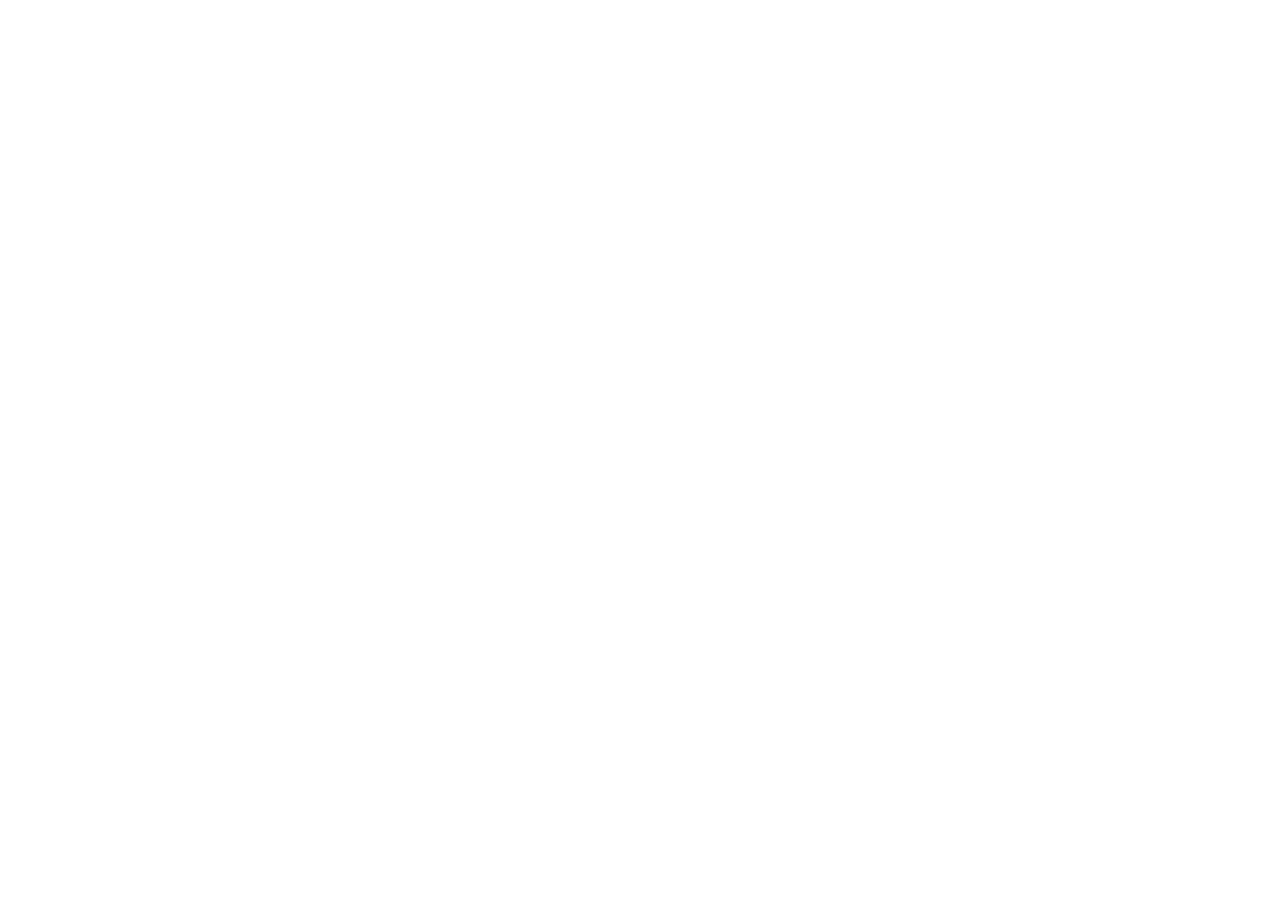
==== index.html @ f755fa2f "change" ====
<!DOCTYPE html>
<html lang="en">
<head>
    <meta charset="UTF-8">
    <meta http-equiv="X-UA-Compatible" content="IE=edge">
    <meta name="viewport" content="width=device-width, initial-scale=1.0">
    <title>Document</title>
</head>
<body>
    
</body>
</html>
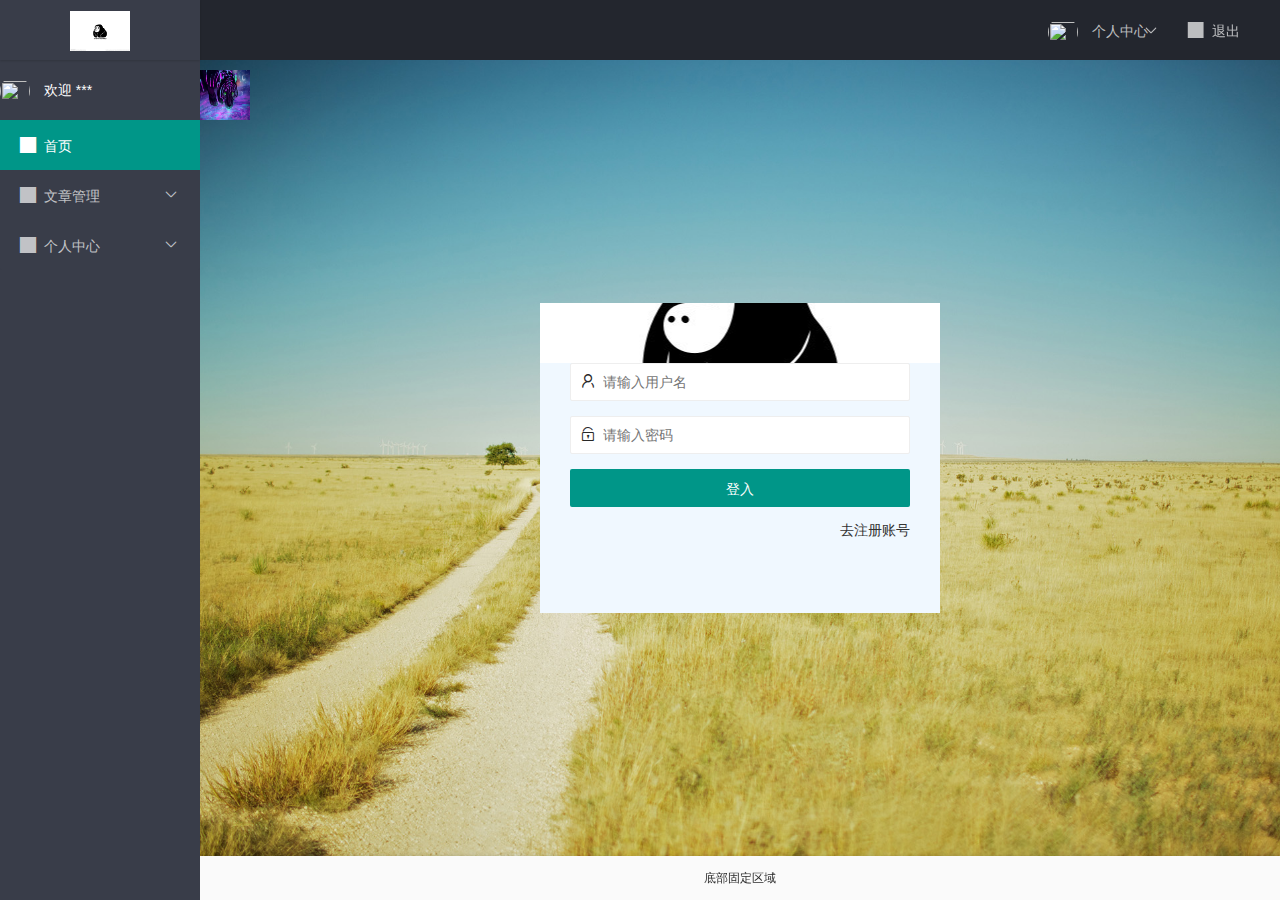
==== commit d7826146: "台式提交" ====
--- a/index.html
+++ b/index.html
@@ -5,8 +5,92 @@
     <meta http-equiv="X-UA-Compatible" content="IE=edge">
     <meta name="viewport" content="width=device-width, initial-scale=1.0">
     <title>Document</title>
+    <!-- 导入样式 -->
+    <link rel="stylesheet" href="/assets/lib/layui/layui/css/layui.css">
+    <link rel="stylesheet" href="/assets/css/index.css">
+    <link rel="stylesheet" href="/assets/fonts/iconfont.css">
 </head>
 <body>
+<div class="layui-layout layui-layout-admin">
+  <div class="layui-header">
+    <div class="layui-logo layui-hide-xs layui-bg-black">
+        <img class="photosize" src="/assets/images/3347542_152341461000_2.jpg" alt="">
+    </div>
+    <!-- 头部区域（可配合layui 已有的水平导航） -->
+    <ul class="layui-nav layui-layout-left">
+      <!-- 移动端显示 -->
+      <li class="layui-nav-item layui-show-xs-inline-block layui-hide-sm" lay-header-event="menuLeft">
+        <i class="layui-icon layui-icon-spread-left"></i>
+      </li>
+      <li class="layui-nav-item">
+        <dl class="layui-nav-child">
+          <dd><a href="">menu 11</a></dd>
+          <dd><a href="">menu 22</a></dd>
+          <dd><a href="">menu 33</a></dd>
+        </dl>
+      </li>
+    </ul>
+    <ul class="layui-nav layui-layout-right">
+      <li class="layui-nav-item layui-hide layui-show-md-inline-block">
+        <a href="javascript:;" class="userinfo">
+          <img src="//tva1.sinaimg.cn/crop.0.0.118.118.180/5db11ff4gw1e77d3nqrv8j203b03cweg.jpg" class="layui-nav-img">
+          个人中心
+        </a>
+        <dl class="layui-nav-child">
+          <dd><a href="">基本资料</a></dd>
+          <dd><a href="">更换头像</a></dd>
+          <dd><a href="">重置密码</a></dd>
+        </dl>
+      </li>
+      <li class="layui-nav-item">
+        <a href="javascript:;"><span class="iconfont icon-xinchebaojia"></span>退出</a>
+      </li>
+    </ul>
+  </div>
+  
+  <div class="layui-side layui-bg-black">
+    <div class="layui-side-scroll">
+      <div  class="userinfo">
+        <img src="//tva1.sinaimg.cn/crop.0.0.118.118.180/5db11ff4gw1e77d3nqrv8j203b03cweg.jpg" class="layui-nav-img">
+        <span id="welecome">欢迎 ***</span>
+      </div>
+        <!-- 左侧导航区域（可配合layui已有的垂直导航） -->
+      
+      <ul class="layui-nav layui-nav-tree" lay-filter="test" lay-shrink="all">
+        <li class="layui-nav-item layui-this"><a href="/login.html" target="fm"><span class="iconfont icon-xinchebaojia"></span>首页</a></li>
+        <li class="layui-nav-item ">
+          <a class="" href="javascript:;"><span class="iconfont icon-xinchebaojia"></span>文章管理</a>
+          <dl class="layui-nav-child">
+            <dd><a href="javascript:;"><i class="layui-icon layui-icon-app"></i> 文章类别</a></dd>
+            <dd><a href="javascript:;"><i class="layui-icon layui-icon-app"></i>文章列表</a></dd>
+            <dd><a href="javascript:;"><i class="layui-icon layui-icon-app"></i>发表文章</a></dd>
+          </dl>
+        </li>
+        <li class="layui-nav-item">
+          <a href="javascript:;"><span class="iconfont icon-xinchebaojia"></span>个人中心</a>
+          <dl class="layui-nav-child">
+            <dd><a href="javascript:;"><i class="layui-icon layui-icon-app"></i>基本资料</a></dd>
+            <dd><a href="javascript:;"><i class="layui-icon layui-icon-app"></i>更换头像</a></dd>
+            <dd><a href="javascript:;"><i class="layui-icon layui-icon-app"></i>更改密码</a></dd>
+          </dl>
+        </li>
+      </ul>
+    </div>
+  </div>
+  
+  <div class="layui-body">
+    <!-- 内容主体区域 -->
+    <iframe name= "fm" src="/login.html" frameborder="0"></iframe>
+  </div>
+  
+  <div class="layui-footer">
+    <!-- 底部固定区域 -->
+    底部固定区域
+  </div>
+</div>
+
+<!-- 导入layui  -->
+<script src="/assets/lib/layui/layui/layui.js"></script>
+</body>
     
-</body>
 </html>--- a/assets/lib/layui/layui/css/layui.css
+++ b/assets/lib/layui/layui/css/layui.css
@@ -0,0 +1 @@
+.layui-inline,img{display:inline-block;vertical-align:middle}h1,h2,h3,h4,h5,h6{font-weight:400}a,body{color:#333}.layui-edge,.layui-header,.layui-inline,.layui-main{position:relative}.layui-edge,hr{height:0;overflow:hidden}.layui-layout-body,.layui-side,.layui-side-scroll{overflow-x:hidden}.layui-edge,.layui-elip,hr{overflow:hidden}.layui-btn,.layui-edge,.layui-inline,img{vertical-align:middle}.layui-btn,.layui-disabled,.layui-icon,.layui-unselect{-moz-user-select:none;-webkit-user-select:none;-ms-user-select:none}blockquote,body,button,dd,div,dl,dt,form,h1,h2,h3,h4,h5,h6,input,li,ol,p,pre,td,textarea,th,ul{margin:0;padding:0;-webkit-tap-highlight-color:rgba(0,0,0,0)}a:active,a:hover{outline:0}img{border:none}li{list-style:none}table{border-collapse:collapse;border-spacing:0}h4,h5,h6{font-size:100%}button,input,optgroup,option,select,textarea{font-family:inherit;font-size:inherit;font-style:inherit;font-weight:inherit;outline:0}pre{white-space:pre-wrap;white-space:-moz-pre-wrap;white-space:-pre-wrap;white-space:-o-pre-wrap;word-wrap:break-word}body{line-height:1.6;color:rgba(0,0,0,.85);font:14px Helvetica Neue,Helvetica,PingFang SC,Tahoma,Arial,sans-serif}hr{line-height:0;margin:10px 0;padding:0;border:none!important;border-bottom:1px solid #eee!important;clear:both;background:0 0}a{text-decoration:none}a:hover{color:#777}a cite{font-style:normal;*cursor:pointer}.layui-border-box,.layui-border-box *{box-sizing:border-box}.layui-box,.layui-box *{box-sizing:content-box}.layui-clear{clear:both;*zoom:1}.layui-clear:after{content:'\20';clear:both;*zoom:1;display:block;height:0}.layui-inline{*display:inline;*zoom:1}.layui-btn,.layui-btn-group,.layui-edge{display:inline-block}.layui-edge{width:0;border-width:6px;border-style:dashed;border-color:transparent}.layui-edge-top{top:-4px;border-bottom-color:#999;border-bottom-style:solid}.layui-edge-right{border-left-color:#999;border-left-style:solid}.layui-edge-bottom{top:2px;border-top-color:#999;border-top-style:solid}.layui-edge-left{border-right-color:#999;border-right-style:solid}.layui-elip{text-overflow:ellipsis;white-space:nowrap}.layui-disabled,.layui-disabled:hover{color:#d2d2d2!important;cursor:not-allowed!important}.layui-circle{border-radius:100%}.layui-show{display:block!important}.layui-hide{display:none!important}.layui-show-v{visibility:visible!important}.layui-hide-v{visibility:hidden!important}@font-face{font-family:layui-icon;src:url(../font/iconfont.eot?v=256);src:url(../font/iconfont.eot?v=256#iefix) format('embedded-opentype'),url(../font/iconfont.woff2?v=256) format('woff2'),url(../font/iconfont.woff?v=256) format('woff'),url(../font/iconfont.ttf?v=256) format('truetype'),url(../font/iconfont.svg?v=256#layui-icon) format('svg')}.layui-icon{font-family:layui-icon!important;font-size:16px;font-style:normal;-webkit-font-smoothing:antialiased;-moz-osx-font-smoothing:grayscale}.layui-icon-reply-fill:before{content:"\e611"}.layui-icon-set-fill:before{content:"\e614"}.layui-icon-menu-fill:before{content:"\e60f"}.layui-icon-search:before{content:"\e615"}.layui-icon-share:before{content:"\e641"}.layui-icon-set-sm:before{content:"\e620"}.layui-icon-engine:before{content:"\e628"}.layui-icon-close:before{content:"\1006"}.layui-icon-close-fill:before{content:"\1007"}.layui-icon-chart-screen:before{content:"\e629"}.layui-icon-star:before{content:"\e600"}.layui-icon-circle-dot:before{content:"\e617"}.layui-icon-chat:before{content:"\e606"}.layui-icon-release:before{content:"\e609"}.layui-icon-list:before{content:"\e60a"}.layui-icon-chart:before{content:"\e62c"}.layui-icon-ok-circle:before{content:"\1005"}.layui-icon-layim-theme:before{content:"\e61b"}.layui-icon-table:before{content:"\e62d"}.layui-icon-right:before{content:"\e602"}.layui-icon-left:before{content:"\e603"}.layui-icon-cart-simple:before{content:"\e698"}.layui-icon-face-cry:before{content:"\e69c"}.layui-icon-face-smile:before{content:"\e6af"}.layui-icon-survey:before{content:"\e6b2"}.layui-icon-tree:before{content:"\e62e"}.layui-icon-ie:before{content:"\e7bb"}.layui-icon-upload-circle:before{content:"\e62f"}.layui-icon-add-circle:before{content:"\e61f"}.layui-icon-download-circle:before{content:"\e601"}.layui-icon-templeate-1:before{content:"\e630"}.layui-icon-util:before{content:"\e631"}.layui-icon-face-surprised:before{content:"\e664"}.layui-icon-edit:before{content:"\e642"}.layui-icon-speaker:before{content:"\e645"}.layui-icon-down:before{content:"\e61a"}.layui-icon-file:before{content:"\e621"}.layui-icon-layouts:before{content:"\e632"}.layui-icon-rate-half:before{content:"\e6c9"}.layui-icon-add-circle-fine:before{content:"\e608"}.layui-icon-prev-circle:before{content:"\e633"}.layui-icon-read:before{content:"\e705"}.layui-icon-404:before{content:"\e61c"}.layui-icon-carousel:before{content:"\e634"}.layui-icon-help:before{content:"\e607"}.layui-icon-code-circle:before{content:"\e635"}.layui-icon-windows:before{content:"\e67f"}.layui-icon-water:before{content:"\e636"}.layui-icon-username:before{content:"\e66f"}.layui-icon-find-fill:before{content:"\e670"}.layui-icon-about:before{content:"\e60b"}.layui-icon-location:before{content:"\e715"}.layui-icon-up:before{content:"\e619"}.layui-icon-pause:before{content:"\e651"}.layui-icon-date:before{content:"\e637"}.layui-icon-layim-uploadfile:before{content:"\e61d"}.layui-icon-delete:before{content:"\e640"}.layui-icon-play:before{content:"\e652"}.layui-icon-top:before{content:"\e604"}.layui-icon-firefox:before{content:"\e686"}.layui-icon-friends:before{content:"\e612"}.layui-icon-refresh-3:before{content:"\e9aa"}.layui-icon-ok:before{content:"\e605"}.layui-icon-layer:before{content:"\e638"}.layui-icon-face-smile-fine:before{content:"\e60c"}.layui-icon-dollar:before{content:"\e659"}.layui-icon-group:before{content:"\e613"}.layui-icon-layim-download:before{content:"\e61e"}.layui-icon-picture-fine:before{content:"\e60d"}.layui-icon-link:before{content:"\e64c"}.layui-icon-diamond:before{content:"\e735"}.layui-icon-log:before{content:"\e60e"}.layui-icon-key:before{content:"\e683"}.layui-icon-rate-solid:before{content:"\e67a"}.layui-icon-fonts-del:before{content:"\e64f"}.layui-icon-unlink:before{content:"\e64d"}.layui-icon-fonts-clear:before{content:"\e639"}.layui-icon-triangle-r:before{content:"\e623"}.layui-icon-circle:before{content:"\e63f"}.layui-icon-radio:before{content:"\e643"}.layui-icon-align-center:before{content:"\e647"}.layui-icon-align-right:before{content:"\e648"}.layui-icon-align-left:before{content:"\e649"}.layui-icon-loading-1:before{content:"\e63e"}.layui-icon-return:before{content:"\e65c"}.layui-icon-fonts-strong:before{content:"\e62b"}.layui-icon-upload:before{content:"\e67c"}.layui-icon-dialogue:before{content:"\e63a"}.layui-icon-video:before{content:"\e6ed"}.layui-icon-headset:before{content:"\e6fc"}.layui-icon-cellphone-fine:before{content:"\e63b"}.layui-icon-add-1:before{content:"\e654"}.layui-icon-face-smile-b:before{content:"\e650"}.layui-icon-fonts-html:before{content:"\e64b"}.layui-icon-screen-full:before{content:"\e622"}.layui-icon-form:before{content:"\e63c"}.layui-icon-cart:before{content:"\e657"}.layui-icon-camera-fill:before{content:"\e65d"}.layui-icon-tabs:before{content:"\e62a"}.layui-icon-heart-fill:before{content:"\e68f"}.layui-icon-fonts-code:before{content:"\e64e"}.layui-icon-ios:before{content:"\e680"}.layui-icon-at:before{content:"\e687"}.layui-icon-fire:before{content:"\e756"}.layui-icon-set:before{content:"\e716"}.layui-icon-fonts-u:before{content:"\e646"}.layui-icon-triangle-d:before{content:"\e625"}.layui-icon-tips:before{content:"\e702"}.layui-icon-picture:before{content:"\e64a"}.layui-icon-more-vertical:before{content:"\e671"}.layui-icon-bluetooth:before{content:"\e689"}.layui-icon-flag:before{content:"\e66c"}.layui-icon-loading:before{content:"\e63d"}.layui-icon-fonts-i:before{content:"\e644"}.layui-icon-refresh-1:before{content:"\e666"}.layui-icon-rmb:before{content:"\e65e"}.layui-icon-addition:before{content:"\e624"}.layui-icon-home:before{content:"\e68e"}.layui-icon-time:before{content:"\e68d"}.layui-icon-user:before{content:"\e770"}.layui-icon-notice:before{content:"\e667"}.layui-icon-chrome:before{content:"\e68a"}.layui-icon-edge:before{content:"\e68b"}.layui-icon-login-weibo:before{content:"\e675"}.layui-icon-voice:before{content:"\e688"}.layui-icon-upload-drag:before{content:"\e681"}.layui-icon-login-qq:before{content:"\e676"}.layui-icon-snowflake:before{content:"\e6b1"}.layui-icon-heart:before{content:"\e68c"}.layui-icon-logout:before{content:"\e682"}.layui-icon-file-b:before{content:"\e655"}.layui-icon-template:before{content:"\e663"}.layui-icon-transfer:before{content:"\e691"}.layui-icon-auz:before{content:"\e672"}.layui-icon-console:before{content:"\e665"}.layui-icon-app:before{content:"\e653"}.layui-icon-prev:before{content:"\e65a"}.layui-icon-website:before{content:"\e7ae"}.layui-icon-next:before{content:"\e65b"}.layui-icon-component:before{content:"\e857"}.layui-icon-android:before{content:"\e684"}.layui-icon-more:before{content:"\e65f"}.layui-icon-login-wechat:before{content:"\e677"}.layui-icon-shrink-right:before{content:"\e668"}.layui-icon-spread-left:before{content:"\e66b"}.layui-icon-camera:before{content:"\e660"}.layui-icon-note:before{content:"\e66e"}.layui-icon-refresh:before{content:"\e669"}.layui-icon-female:before{content:"\e661"}.layui-icon-male:before{content:"\e662"}.layui-icon-screen-restore:before{content:"\e758"}.layui-icon-password:before{content:"\e673"}.layui-icon-senior:before{content:"\e674"}.layui-icon-theme:before{content:"\e66a"}.layui-icon-tread:before{content:"\e6c5"}.layui-icon-praise:before{content:"\e6c6"}.layui-icon-star-fill:before{content:"\e658"}.layui-icon-rate:before{content:"\e67b"}.layui-icon-template-1:before{content:"\e656"}.layui-icon-vercode:before{content:"\e679"}.layui-icon-service:before{content:"\e626"}.layui-icon-cellphone:before{content:"\e678"}.layui-icon-print:before{content:"\e66d"}.layui-icon-cols:before{content:"\e610"}.layui-icon-wifi:before{content:"\e7e0"}.layui-icon-export:before{content:"\e67d"}.layui-icon-rss:before{content:"\e808"}.layui-icon-slider:before{content:"\e714"}.layui-icon-email:before{content:"\e618"}.layui-icon-subtraction:before{content:"\e67e"}.layui-icon-mike:before{content:"\e6dc"}.layui-icon-light:before{content:"\e748"}.layui-icon-gift:before{content:"\e627"}.layui-icon-mute:before{content:"\e685"}.layui-icon-reduce-circle:before{content:"\e616"}.layui-icon-music:before{content:"\e690"}.layui-main{width:1140px;margin:0 auto}.layui-header{z-index:1000;height:60px}.layui-header a:hover{transition:all .5s;-webkit-transition:all .5s}.layui-side{position:fixed;left:0;top:0;bottom:0;z-index:999;width:200px}.layui-side-scroll{position:relative;width:220px;height:100%}.layui-body{position:relative;left:200px;right:0;top:0;bottom:0;z-index:900;width:auto;box-sizing:border-box}.layui-layout-admin .layui-header{position:fixed;top:0;left:0;right:0;background-color:#23262E}.layui-layout-admin .layui-side{top:60px;width:200px;overflow-x:hidden}.layui-layout-admin .layui-body{position:absolute;top:60px;padding-bottom:44px}.layui-layout-admin .layui-main{width:auto;margin:0 15px}.layui-layout-admin .layui-footer{position:fixed;left:200px;right:0;bottom:0;z-index:990;height:44px;line-height:44px;padding:0 15px;box-shadow:-1px 0 4px rgb(0 0 0 / 12%);background-color:#FAFAFA}.layui-layout-admin .layui-logo{position:absolute;left:0;top:0;width:200px;height:100%;line-height:60px;text-align:center;color:#009688;font-size:16px;box-shadow:0 1px 2px 0 rgb(0 0 0 / 15%)}.layui-layout-admin .layui-header .layui-nav{background:0 0}.layui-layout-left{position:absolute!important;left:200px;top:0}.layui-layout-right{position:absolute!important;right:0;top:0}.layui-container{position:relative;margin:0 auto;padding:0 15px;box-sizing:border-box}.layui-fluid{position:relative;margin:0 auto;padding:0 15px}.layui-row:after,.layui-row:before{content:"";display:block;clear:both}.layui-col-lg1,.layui-col-lg10,.layui-col-lg11,.layui-col-lg12,.layui-col-lg2,.layui-col-lg3,.layui-col-lg4,.layui-col-lg5,.layui-col-lg6,.layui-col-lg7,.layui-col-lg8,.layui-col-lg9,.layui-col-md1,.layui-col-md10,.layui-col-md11,.layui-col-md12,.layui-col-md2,.layui-col-md3,.layui-col-md4,.layui-col-md5,.layui-col-md6,.layui-col-md7,.layui-col-md8,.layui-col-md9,.layui-col-sm1,.layui-col-sm10,.layui-col-sm11,.layui-col-sm12,.layui-col-sm2,.layui-col-sm3,.layui-col-sm4,.layui-col-sm5,.layui-col-sm6,.layui-col-sm7,.layui-col-sm8,.layui-col-sm9,.layui-col-xs1,.layui-col-xs10,.layui-col-xs11,.layui-col-xs12,.layui-col-xs2,.layui-col-xs3,.layui-col-xs4,.layui-col-xs5,.layui-col-xs6,.layui-col-xs7,.layui-col-xs8,.layui-col-xs9{position:relative;display:block;box-sizing:border-box}.layui-col-xs1,.layui-col-xs10,.layui-col-xs11,.layui-col-xs12,.layui-col-xs2,.layui-col-xs3,.layui-col-xs4,.layui-col-xs5,.layui-col-xs6,.layui-col-xs7,.layui-col-xs8,.layui-col-xs9{float:left}.layui-col-xs1{width:8.33333333%}.layui-col-xs2{width:16.66666667%}.layui-col-xs3{width:25%}.layui-col-xs4{width:33.33333333%}.layui-col-xs5{width:41.66666667%}.layui-col-xs6{width:50%}.layui-col-xs7{width:58.33333333%}.layui-col-xs8{width:66.66666667%}.layui-col-xs9{width:75%}.layui-col-xs10{width:83.33333333%}.layui-col-xs11{width:91.66666667%}.layui-col-xs12{width:100%}.layui-col-xs-offset1{margin-left:8.33333333%}.layui-col-xs-offset2{margin-left:16.66666667%}.layui-col-xs-offset3{margin-left:25%}.layui-col-xs-offset4{margin-left:33.33333333%}.layui-col-xs-offset5{margin-left:41.66666667%}.layui-col-xs-offset6{margin-left:50%}.layui-col-xs-offset7{margin-left:58.33333333%}.layui-col-xs-offset8{margin-left:66.66666667%}.layui-col-xs-offset9{margin-left:75%}.layui-col-xs-offset10{margin-left:83.33333333%}.layui-col-xs-offset11{margin-left:91.66666667%}.layui-col-xs-offset12{margin-left:100%}@media screen and (max-width:768px){.layui-hide-xs{display:none!important}.layui-show-xs-block{display:block!important}.layui-show-xs-inline{display:inline!important}.layui-show-xs-inline-block{display:inline-block!important}}@media screen and (min-width:768px){.layui-container{width:750px}.layui-hide-sm{display:none!important}.layui-show-sm-block{display:block!important}.layui-show-sm-inline{display:inline!important}.layui-show-sm-inline-block{display:inline-block!important}.layui-col-sm1,.layui-col-sm10,.layui-col-sm11,.layui-col-sm12,.layui-col-sm2,.layui-col-sm3,.layui-col-sm4,.layui-col-sm5,.layui-col-sm6,.layui-col-sm7,.layui-col-sm8,.layui-col-sm9{float:left}.layui-col-sm1{width:8.33333333%}.layui-col-sm2{width:16.66666667%}.layui-col-sm3{width:25%}.layui-col-sm4{width:33.33333333%}.layui-col-sm5{width:41.66666667%}.layui-col-sm6{width:50%}.layui-col-sm7{width:58.33333333%}.layui-col-sm8{width:66.66666667%}.layui-col-sm9{width:75%}.layui-col-sm10{width:83.33333333%}.layui-col-sm11{width:91.66666667%}.layui-col-sm12{width:100%}.layui-col-sm-offset1{margin-left:8.33333333%}.layui-col-sm-offset2{margin-left:16.66666667%}.layui-col-sm-offset3{margin-left:25%}.layui-col-sm-offset4{margin-left:33.33333333%}.layui-col-sm-offset5{margin-left:41.66666667%}.layui-col-sm-offset6{margin-left:50%}.layui-col-sm-offset7{margin-left:58.33333333%}.layui-col-sm-offset8{margin-left:66.66666667%}.layui-col-sm-offset9{margin-left:75%}.layui-col-sm-offset10{margin-left:83.33333333%}.layui-col-sm-offset11{margin-left:91.66666667%}.layui-col-sm-offset12{margin-left:100%}}@media screen and (min-width:992px){.layui-container{width:970px}.layui-hide-md{display:none!important}.layui-show-md-block{display:block!important}.layui-show-md-inline{display:inline!important}.layui-show-md-inline-block{display:inline-block!important}.layui-col-md1,.layui-col-md10,.layui-col-md11,.layui-col-md12,.layui-col-md2,.layui-col-md3,.layui-col-md4,.layui-col-md5,.layui-col-md6,.layui-col-md7,.layui-col-md8,.layui-col-md9{float:left}.layui-col-md1{width:8.33333333%}.layui-col-md2{width:16.66666667%}.layui-col-md3{width:25%}.layui-col-md4{width:33.33333333%}.layui-col-md5{width:41.66666667%}.layui-col-md6{width:50%}.layui-col-md7{width:58.33333333%}.layui-col-md8{width:66.66666667%}.layui-col-md9{width:75%}.layui-col-md10{width:83.33333333%}.layui-col-md11{width:91.66666667%}.layui-col-md12{width:100%}.layui-col-md-offset1{margin-left:8.33333333%}.layui-col-md-offset2{margin-left:16.66666667%}.layui-col-md-offset3{margin-left:25%}.layui-col-md-offset4{margin-left:33.33333333%}.layui-col-md-offset5{margin-left:41.66666667%}.layui-col-md-offset6{margin-left:50%}.layui-col-md-offset7{margin-left:58.33333333%}.layui-col-md-offset8{margin-left:66.66666667%}.layui-col-md-offset9{margin-left:75%}.layui-col-md-offset10{margin-left:83.33333333%}.layui-col-md-offset11{margin-left:91.66666667%}.layui-col-md-offset12{margin-left:100%}}@media screen and (min-width:1200px){.layui-container{width:1170px}.layui-hide-lg{display:none!important}.layui-show-lg-block{display:block!important}.layui-show-lg-inline{display:inline!important}.layui-show-lg-inline-block{display:inline-block!important}.layui-col-lg1,.layui-col-lg10,.layui-col-lg11,.layui-col-lg12,.layui-col-lg2,.layui-col-lg3,.layui-col-lg4,.layui-col-lg5,.layui-col-lg6,.layui-col-lg7,.layui-col-lg8,.layui-col-lg9{float:left}.layui-col-lg1{width:8.33333333%}.layui-col-lg2{width:16.66666667%}.layui-col-lg3{width:25%}.layui-col-lg4{width:33.33333333%}.layui-col-lg5{width:41.66666667%}.layui-col-lg6{width:50%}.layui-col-lg7{width:58.33333333%}.layui-col-lg8{width:66.66666667%}.layui-col-lg9{width:75%}.layui-col-lg10{width:83.33333333%}.layui-col-lg11{width:91.66666667%}.layui-col-lg12{width:100%}.layui-col-lg-offset1{margin-left:8.33333333%}.layui-col-lg-offset2{margin-left:16.66666667%}.layui-col-lg-offset3{margin-left:25%}.layui-col-lg-offset4{margin-left:33.33333333%}.layui-col-lg-offset5{margin-left:41.66666667%}.layui-col-lg-offset6{margin-left:50%}.layui-col-lg-offset7{margin-left:58.33333333%}.layui-col-lg-offset8{margin-left:66.66666667%}.layui-col-lg-offset9{margin-left:75%}.layui-col-lg-offset10{margin-left:83.33333333%}.layui-col-lg-offset11{margin-left:91.66666667%}.layui-col-lg-offset12{margin-left:100%}}.layui-col-space1{margin:-.5px}.layui-col-space1>*{padding:.5px}.layui-col-space2{margin:-1px}.layui-col-space2>*{padding:1px}.layui-col-space4{margin:-2px}.layui-col-space4>*{padding:2px}.layui-col-space5{margin:-2.5px}.layui-col-space5>*{padding:2.5px}.layui-col-space6{margin:-3px}.layui-col-space6>*{padding:3px}.layui-col-space8{margin:-4px}.layui-col-space8>*{padding:4px}.layui-col-space10{margin:-5px}.layui-col-space10>*{padding:5px}.layui-col-space12{margin:-6px}.layui-col-space12>*{padding:6px}.layui-col-space14{margin:-7px}.layui-col-space14>*{padding:7px}.layui-col-space15{margin:-7.5px}.layui-col-space15>*{padding:7.5px}.layui-col-space16{margin:-8px}.layui-col-space16>*{padding:8px}.layui-col-space18{margin:-9px}.layui-col-space18>*{padding:9px}.layui-col-space20{margin:-10px}.layui-col-space20>*{padding:10px}.layui-col-space22{margin:-11px}.layui-col-space22>*{padding:11px}.layui-col-space24{margin:-12px}.layui-col-space24>*{padding:12px}.layui-col-space25{margin:-12.5px}.layui-col-space25>*{padding:12.5px}.layui-col-space26{margin:-13px}.layui-col-space26>*{padding:13px}.layui-col-space28{margin:-14px}.layui-col-space28>*{padding:14px}.layui-col-space30{margin:-15px}.layui-col-space30>*{padding:15px}.layui-btn,.layui-input,.layui-select,.layui-textarea,.layui-upload-button{outline:0;-webkit-appearance:none;transition:all .3s;-webkit-transition:all .3s;box-sizing:border-box}.layui-elem-quote{margin-bottom:10px;padding:15px;line-height:1.6;border-left:5px solid #5FB878;border-radius:0 2px 2px 0;background-color:#FAFAFA}.layui-quote-nm{border-style:solid;border-width:1px 1px 1px 5px;background:0 0}.layui-elem-field{margin-bottom:10px;padding:0;border-width:1px;border-style:solid}.layui-elem-field legend{margin-left:20px;padding:0 10px;font-size:20px;font-weight:300}.layui-field-title{margin:10px 0 20px;border-width:1px 0 0}.layui-field-box{padding:15px}.layui-field-title .layui-field-box{padding:10px 0}.layui-progress{position:relative;height:6px;border-radius:20px;background-color:#eee}.layui-progress-bar{position:absolute;left:0;top:0;width:0;max-width:100%;height:6px;border-radius:20px;text-align:right;background-color:#5FB878;transition:all .3s;-webkit-transition:all .3s}.layui-progress-big,.layui-progress-big .layui-progress-bar{height:18px;line-height:18px}.layui-progress-text{position:relative;top:-20px;line-height:18px;font-size:12px;color:#666}.layui-progress-big .layui-progress-text{position:static;padding:0 10px;color:#fff}.layui-collapse{border-width:1px;border-style:solid;border-radius:2px}.layui-colla-content,.layui-colla-item{border-top-width:1px;border-top-style:solid}.layui-colla-item:first-child{border-top:none}.layui-colla-title{position:relative;height:42px;line-height:42px;padding:0 15px 0 35px;color:#333;background-color:#FAFAFA;cursor:pointer;font-size:14px;overflow:hidden}.layui-colla-content{display:none;padding:10px 15px;line-height:1.6;color:#666}.layui-colla-icon{position:absolute;left:15px;top:0;font-size:14px}.layui-card-body,.layui-card-header,.layui-form-label,.layui-form-mid,.layui-form-select,.layui-input-block,.layui-input-inline,.layui-panel,.layui-textarea{position:relative}.layui-card{margin-bottom:15px;border-radius:2px;background-color:#fff;box-shadow:0 1px 2px 0 rgba(0,0,0,.05)}.layui-form-select dl,.layui-panel{box-shadow:1px 1px 4px rgb(0 0 0 / 8%)}.layui-card:last-child{margin-bottom:0}.layui-card-header{height:42px;line-height:42px;padding:0 15px;border-bottom:1px solid #f6f6f6;color:#333;border-radius:2px 2px 0 0;font-size:14px}.layui-card-body{padding:10px 15px;line-height:24px}.layui-card-body[pad15]{padding:15px}.layui-card-body[pad20]{padding:20px}.layui-card-body .layui-table{margin:5px 0}.layui-card .layui-tab{margin:0}.layui-panel{border-width:1px;border-style:solid;border-radius:2px;background-color:#fff;color:#666}.layui-bg-black,.layui-bg-blue,.layui-bg-cyan,.layui-bg-green,.layui-bg-orange,.layui-bg-red{color:#fff!important}.layui-panel-window{position:relative;padding:15px;border-radius:0;border-top:5px solid #eee;background-color:#fff}.layui-border,.layui-border-black,.layui-border-blue,.layui-border-cyan,.layui-border-green,.layui-border-orange,.layui-border-red{border-width:1px;border-style:solid}.layui-auxiliar-moving{position:fixed;left:0;right:0;top:0;bottom:0;width:100%;height:100%;background:0 0;z-index:9999999999}.layui-bg-red{background-color:#FF5722!important}.layui-bg-orange{background-color:#FFB800!important}.layui-bg-green{background-color:#009688!important}.layui-bg-cyan{background-color:#2F4056!important}.layui-bg-blue{background-color:#1E9FFF!important}.layui-bg-black{background-color:#393D49!important}.layui-bg-gray{background-color:#FAFAFA!important;color:#666!important}.layui-badge-rim,.layui-border,.layui-colla-content,.layui-colla-item,.layui-collapse,.layui-elem-field,.layui-form-pane .layui-form-item[pane],.layui-form-pane .layui-form-label,.layui-input,.layui-layedit,.layui-layedit-tool,.layui-panel,.layui-quote-nm,.layui-select,.layui-tab-bar,.layui-tab-card,.layui-tab-title,.layui-tab-title .layui-this:after,.layui-textarea{border-color:#eee}.layui-border{color:#666!important}.layui-border-red{border-color:#FF5722!important;color:#FF5722!important}.layui-border-orange{border-color:#FFB800!important;color:#FFB800!important}.layui-border-green{border-color:#009688!important;color:#009688!important}.layui-border-cyan{border-color:#2F4056!important;color:#2F4056!important}.layui-border-blue{border-color:#1E9FFF!important;color:#1E9FFF!important}.layui-border-black{border-color:#393D49!important;color:#393D49!important}.layui-timeline-item:before{background-color:#eee}.layui-text{line-height:1.6;font-size:14px;color:#666}.layui-text h1,.layui-text h2,.layui-text h3{font-weight:500;color:#333}.layui-text h1{font-size:30px}.layui-text h2{font-size:24px}.layui-text h3{font-size:18px}.layui-text a:not(.layui-btn){color:#01AAED}.layui-text a:not(.layui-btn):hover{text-decoration:underline}.layui-text ul{padding:5px 0 5px 15px}.layui-text ul li{margin-top:5px;list-style-type:disc}.layui-text em,.layui-word-aux{color:#999!important;padding-left:5px!important;padding-right:5px!important}.layui-text p{margin:10px 0}.layui-text p:first-child{margin-top:0}.layui-font-12{font-size:12px!important}.layui-font-14{font-size:14px!important}.layui-font-16{font-size:16px!important}.layui-font-18{font-size:18px!important}.layui-font-20{font-size:20px!important}.layui-font-red{color:#FF5722!important}.layui-font-orange{color:#FFB800!important}.layui-font-green{color:#009688!important}.layui-font-cyan{color:#2F4056!important}.layui-font-blue{color:#01AAED!important}.layui-font-black{color:#000!important}.layui-font-gray{color:#c2c2c2!important}.layui-btn{height:38px;line-height:38px;border:1px solid transparent;padding:0 18px;background-color:#009688;color:#fff;white-space:nowrap;text-align:center;font-size:14px;border-radius:2px;cursor:pointer}.layui-btn:hover{opacity:.8;filter:alpha(opacity=80);color:#fff}.layui-btn:active{opacity:1;filter:alpha(opacity=100)}.layui-btn+.layui-btn{margin-left:10px}.layui-btn-container{font-size:0}.layui-btn-container .layui-btn{margin-right:10px;margin-bottom:10px}.layui-btn-container .layui-btn+.layui-btn{margin-left:0}.layui-table .layui-btn-container .layui-btn{margin-bottom:9px}.layui-btn-radius{border-radius:100px}.layui-btn .layui-icon{padding:0 2px;vertical-align:middle\9;vertical-align:bottom}.layui-btn-primary{border-color:#d2d2d2;background:0 0;color:#666}.layui-btn-primary:hover{border-color:#009688;color:#333}.layui-btn-normal{background-color:#1E9FFF}.layui-btn-warm{background-color:#FFB800}.layui-btn-danger{background-color:#FF5722}.layui-btn-checked{background-color:#5FB878}.layui-btn-disabled,.layui-btn-disabled:active,.layui-btn-disabled:hover{border-color:#eee!important;background-color:#FBFBFB!important;color:#d2d2d2!important;cursor:not-allowed!important;opacity:1}.layui-btn-lg{height:44px;line-height:44px;padding:0 25px;font-size:16px}.layui-btn-sm{height:30px;line-height:30px;padding:0 10px;font-size:12px}.layui-btn-xs{height:22px;line-height:22px;padding:0 5px;font-size:12px}.layui-btn-xs i{font-size:12px!important}.layui-btn-group{vertical-align:middle;font-size:0}.layui-btn-group .layui-btn{margin-left:0!important;margin-right:0!important;border-left:1px solid rgba(255,255,255,.5);border-radius:0}.layui-btn-group .layui-btn-primary{border-left:none}.layui-btn-group .layui-btn-primary:hover{border-color:#d2d2d2;color:#009688}.layui-btn-group .layui-btn:first-child{border-left:none;border-radius:2px 0 0 2px}.layui-btn-group .layui-btn-primary:first-child{border-left:1px solid #d2d2d2}.layui-btn-group .layui-btn:last-child{border-radius:0 2px 2px 0}.layui-btn-group .layui-btn+.layui-btn{margin-left:0}.layui-btn-group+.layui-btn-group{margin-left:10px}.layui-btn-fluid{width:100%}.layui-input,.layui-select,.layui-textarea{height:38px;line-height:1.3;line-height:38px\9;border-width:1px;border-style:solid;background-color:#fff;color:rgba(0,0,0,.85);border-radius:2px}.layui-input::-webkit-input-placeholder,.layui-select::-webkit-input-placeholder,.layui-textarea::-webkit-input-placeholder{line-height:1.3}.layui-input,.layui-textarea{display:block;width:100%;padding-left:10px}.layui-input:hover,.layui-textarea:hover{border-color:#eee!important}.layui-input:focus,.layui-textarea:focus{border-color:#d2d2d2!important}.layui-textarea{min-height:100px;height:auto;line-height:20px;padding:6px 10px;resize:vertical}.layui-select{padding:0 10px}.layui-form input[type=checkbox],.layui-form input[type=radio],.layui-form select{display:none}.layui-form [lay-ignore]{display:initial}.layui-form-item{margin-bottom:15px;clear:both;*zoom:1}.layui-form-item:after{content:'\20';clear:both;*zoom:1;display:block;height:0}.layui-form-label{float:left;display:block;padding:9px 15px;width:80px;font-weight:400;line-height:20px;text-align:right}.layui-form-label-col{display:block;float:none;padding:9px 0;line-height:20px;text-align:left}.layui-form-item .layui-inline{margin-bottom:5px;margin-right:10px}.layui-input-block{margin-left:110px;min-height:36px}.layui-input-inline{display:inline-block;vertical-align:middle}.layui-form-item .layui-input-inline{float:left;width:190px;margin-right:10px}.layui-form-text .layui-input-inline{width:auto}.layui-form-mid{float:left;display:block;padding:9px 0!important;line-height:20px;margin-right:10px}.layui-form-danger+.layui-form-select .layui-input,.layui-form-danger:focus{border-color:#FF5722!important}.layui-form-select .layui-input{padding-right:30px;cursor:pointer}.layui-form-select .layui-edge{position:absolute;right:10px;top:50%;margin-top:-3px;cursor:pointer;border-width:6px;border-top-color:#c2c2c2;border-top-style:solid;transition:all .3s;-webkit-transition:all .3s}.layui-form-select dl{display:none;position:absolute;left:0;top:42px;padding:5px 0;z-index:899;min-width:100%;border:1px solid #eee;max-height:300px;overflow-y:auto;background-color:#fff;border-radius:2px;box-sizing:border-box}.layui-form-select dl dd,.layui-form-select dl dt{padding:0 10px;line-height:36px;white-space:nowrap;overflow:hidden;text-overflow:ellipsis}.layui-form-select dl dt{font-size:12px;color:#999}.layui-form-select dl dd{cursor:pointer}.layui-form-select dl dd:hover{background-color:#F6F6F6;-webkit-transition:.5s all;transition:.5s all}.layui-form-select .layui-select-group dd{padding-left:20px}.layui-form-select dl dd.layui-select-tips{padding-left:10px!important;color:#999}.layui-form-select dl dd.layui-this{background-color:#5FB878;color:#fff}.layui-form-checkbox,.layui-form-select dl dd.layui-disabled{background-color:#fff}.layui-form-selected dl{display:block}.layui-form-checkbox,.layui-form-checkbox *,.layui-form-switch{display:inline-block;vertical-align:middle}.layui-form-selected .layui-edge{margin-top:-9px;-webkit-transform:rotate(180deg);transform:rotate(180deg);margin-top:-3px\9}:root .layui-form-selected .layui-edge{margin-top:-9px\0/IE9}.layui-form-selectup dl{top:auto;bottom:42px}.layui-select-none{margin:5px 0;text-align:center;color:#999}.layui-select-disabled .layui-disabled{border-color:#eee!important}.layui-select-disabled .layui-edge{border-top-color:#d2d2d2}.layui-form-checkbox{position:relative;height:30px;line-height:30px;margin-right:10px;padding-right:30px;cursor:pointer;font-size:0;-webkit-transition:.1s linear;transition:.1s linear;box-sizing:border-box}.layui-form-checkbox span{padding:0 10px;height:100%;font-size:14px;border-radius:2px 0 0 2px;background-color:#d2d2d2;color:#fff;overflow:hidden;white-space:nowrap;text-overflow:ellipsis}.layui-form-checkbox:hover span{background-color:#c2c2c2}.layui-form-checkbox i{position:absolute;right:0;top:0;width:30px;height:28px;border:1px solid #d2d2d2;border-left:none;border-radius:0 2px 2px 0;color:#fff;font-size:20px;text-align:center}.layui-form-checkbox:hover i{border-color:#c2c2c2;color:#c2c2c2}.layui-form-checked,.layui-form-checked:hover{border-color:#5FB878}.layui-form-checked span,.layui-form-checked:hover span{background-color:#5FB878}.layui-form-checked i,.layui-form-checked:hover i{color:#5FB878}.layui-form-item .layui-form-checkbox{margin-top:4px}.layui-form-checkbox[lay-skin=primary]{height:auto!important;line-height:normal!important;min-width:18px;min-height:18px;border:none!important;margin-right:0;padding-left:28px;padding-right:0;background:0 0}.layui-form-checkbox[lay-skin=primary] span{padding-left:0;padding-right:15px;line-height:18px;background:0 0;color:#666}.layui-form-checkbox[lay-skin=primary] i{right:auto;left:0;width:16px;height:16px;line-height:16px;border:1px solid #d2d2d2;font-size:12px;border-radius:2px;background-color:#fff;-webkit-transition:.1s linear;transition:.1s linear}.layui-form-checkbox[lay-skin=primary]:hover i{border-color:#5FB878;color:#fff}.layui-form-checked[lay-skin=primary] i{border-color:#5FB878!important;background-color:#5FB878;color:#fff}.layui-checkbox-disabled[lay-skin=primary] span{background:0 0!important;color:#c2c2c2!important}.layui-checkbox-disabled[lay-skin=primary]:hover i{border-color:#d2d2d2}.layui-form-item .layui-form-checkbox[lay-skin=primary]{margin-top:10px}.layui-form-switch{position:relative;height:22px;line-height:22px;min-width:35px;padding:0 5px;margin-top:8px;border:1px solid #d2d2d2;border-radius:20px;cursor:pointer;background-color:#fff;-webkit-transition:.1s linear;transition:.1s linear}.layui-form-switch i{position:absolute;left:5px;top:3px;width:16px;height:16px;border-radius:20px;background-color:#d2d2d2;-webkit-transition:.1s linear;transition:.1s linear}.layui-form-switch em{position:relative;top:0;width:25px;margin-left:21px;padding:0!important;text-align:center!important;color:#999!important;font-style:normal!important;font-size:12px}.layui-form-onswitch{border-color:#5FB878;background-color:#5FB878}.layui-checkbox-disabled,.layui-checkbox-disabled i{border-color:#eee!important}.layui-form-onswitch i{left:100%;margin-left:-21px;background-color:#fff}.layui-form-onswitch em{margin-left:5px;margin-right:21px;color:#fff!important}.layui-checkbox-disabled span{background-color:#eee!important}.layui-checkbox-disabled em{color:#d2d2d2!important}.layui-checkbox-disabled:hover i{color:#fff!important}[lay-radio]{display:none}.layui-form-radio,.layui-form-radio *{display:inline-block;vertical-align:middle}.layui-form-radio{line-height:28px;margin:6px 10px 0 0;padding-right:10px;cursor:pointer;font-size:0}.layui-form-radio *{font-size:14px}.layui-form-radio>i{margin-right:8px;font-size:22px;color:#c2c2c2}.layui-form-radio:hover *,.layui-form-radioed,.layui-form-radioed>i{color:#5FB878}.layui-radio-disabled>i{color:#eee!important}.layui-radio-disabled *{color:#c2c2c2!important}.layui-form-pane .layui-form-label{width:110px;padding:8px 15px;height:38px;line-height:20px;border-width:1px;border-style:solid;border-radius:2px 0 0 2px;text-align:center;background-color:#FAFAFA;overflow:hidden;white-space:nowrap;text-overflow:ellipsis;box-sizing:border-box}.layui-form-pane .layui-input-inline{margin-left:-1px}.layui-form-pane .layui-input-block{margin-left:110px;left:-1px}.layui-form-pane .layui-input{border-radius:0 2px 2px 0}.layui-form-pane .layui-form-text .layui-form-label{float:none;width:100%;border-radius:2px;box-sizing:border-box;text-align:left}.layui-form-pane .layui-form-text .layui-input-inline{display:block;margin:0;top:-1px;clear:both}.layui-form-pane .layui-form-text .layui-input-block{margin:0;left:0;top:-1px}.layui-form-pane .layui-form-text .layui-textarea{min-height:100px;border-radius:0 0 2px 2px}.layui-form-pane .layui-form-checkbox{margin:4px 0 4px 10px}.layui-form-pane .layui-form-radio,.layui-form-pane .layui-form-switch{margin-top:6px;margin-left:10px}.layui-form-pane .layui-form-item[pane]{position:relative;border-width:1px;border-style:solid}.layui-form-pane .layui-form-item[pane] .layui-form-label{position:absolute;left:0;top:0;height:100%;border-width:0 1px 0 0}.layui-form-pane .layui-form-item[pane] .layui-input-inline{margin-left:110px}@media screen and (max-width:450px){.layui-form-item .layui-form-label{text-overflow:ellipsis;overflow:hidden;white-space:nowrap}.layui-form-item .layui-inline{display:block;margin-right:0;margin-bottom:20px;clear:both}.layui-form-item .layui-inline:after{content:'\20';clear:both;display:block;height:0}.layui-form-item .layui-input-inline{display:block;float:none;left:-3px;width:auto!important;margin:0 0 10px 112px}.layui-form-item .layui-input-inline+.layui-form-mid{margin-left:110px;top:-5px;padding:0}.layui-form-item .layui-form-checkbox{margin-right:5px;margin-bottom:5px}}.layui-layedit{border-width:1px;border-style:solid;border-radius:2px}.layui-layedit-tool{padding:3px 5px;border-bottom-width:1px;border-bottom-style:solid;font-size:0}.layedit-tool-fixed{position:fixed;top:0;border-top:1px solid #eee}.layui-layedit-tool .layedit-tool-mid,.layui-layedit-tool .layui-icon{display:inline-block;vertical-align:middle;text-align:center;font-size:14px}.layui-layedit-tool .layui-icon{position:relative;width:32px;height:30px;line-height:30px;margin:3px 5px;color:#777;cursor:pointer;border-radius:2px}.layui-layedit-tool .layui-icon:hover{color:#393D49}.layui-layedit-tool .layui-icon:active{color:#000}.layui-layedit-tool .layedit-tool-active{background-color:#eee;color:#000}.layui-layedit-tool .layui-disabled,.layui-layedit-tool .layui-disabled:hover{color:#d2d2d2;cursor:not-allowed}.layui-layedit-tool .layedit-tool-mid{width:1px;height:18px;margin:0 10px;background-color:#d2d2d2}.layedit-tool-html{width:50px!important;font-size:30px!important}.layedit-tool-b,.layedit-tool-code,.layedit-tool-help{font-size:16px!important}.layedit-tool-d,.layedit-tool-face,.layedit-tool-image,.layedit-tool-unlink{font-size:18px!important}.layedit-tool-image input{position:absolute;font-size:0;left:0;top:0;width:100%;height:100%;opacity:.01;filter:Alpha(opacity=1);cursor:pointer}.layui-layedit-iframe iframe{display:block;width:100%}#LAY_layedit_code{overflow:hidden}.layui-laypage{display:inline-block;*display:inline;*zoom:1;vertical-align:middle;margin:10px 0;font-size:0}.layui-laypage>a:first-child,.layui-laypage>a:first-child em{border-radius:2px 0 0 2px}.layui-laypage>a:last-child,.layui-laypage>a:last-child em{border-radius:0 2px 2px 0}.layui-laypage>:first-child{margin-left:0!important}.layui-laypage>:last-child{margin-right:0!important}.layui-laypage a,.layui-laypage button,.layui-laypage input,.layui-laypage select,.layui-laypage span{border:1px solid #eee}.layui-laypage a,.layui-laypage span{display:inline-block;*display:inline;*zoom:1;vertical-align:middle;padding:0 15px;height:28px;line-height:28px;margin:0 -1px 5px 0;background-color:#fff;color:#333;font-size:12px}.layui-flow-more a *,.layui-laypage input,.layui-table-view select[lay-ignore]{display:inline-block}.layui-laypage a:hover{color:#009688}.layui-laypage em{font-style:normal}.layui-laypage .layui-laypage-spr{color:#999;font-weight:700}.layui-laypage a{text-decoration:none}.layui-laypage .layui-laypage-curr{position:relative}.layui-laypage .layui-laypage-curr em{position:relative;color:#fff}.layui-laypage .layui-laypage-curr .layui-laypage-em{position:absolute;left:-1px;top:-1px;padding:1px;width:100%;height:100%;background-color:#009688}.layui-laypage-em{border-radius:2px}.layui-laypage-next em,.layui-laypage-prev em{font-family:Sim sun;font-size:16px}.layui-laypage .layui-laypage-count,.layui-laypage .layui-laypage-limits,.layui-laypage .layui-laypage-refresh,.layui-laypage .layui-laypage-skip{margin-left:10px;margin-right:10px;padding:0;border:none}.layui-laypage .layui-laypage-limits,.layui-laypage .layui-laypage-refresh{vertical-align:top}.layui-laypage .layui-laypage-refresh i{font-size:18px;cursor:pointer}.layui-laypage select{height:22px;padding:3px;border-radius:2px;cursor:pointer}.layui-laypage .layui-laypage-skip{height:30px;line-height:30px;color:#999}.layui-laypage button,.layui-laypage input{height:30px;line-height:30px;border-radius:2px;vertical-align:top;background-color:#fff;box-sizing:border-box}.layui-laypage input{width:40px;margin:0 10px;padding:0 3px;text-align:center}.layui-laypage input:focus,.layui-laypage select:focus{border-color:#009688!important}.layui-laypage button{margin-left:10px;padding:0 10px;cursor:pointer}.layui-table,.layui-table-view{margin:10px 0}.layui-flow-more{margin:10px 0;text-align:center;color:#999;font-size:14px}.layui-flow-more a{height:32px;line-height:32px}.layui-flow-more a *{vertical-align:top}.layui-flow-more a cite{padding:0 20px;border-radius:3px;background-color:#eee;color:#333;font-style:normal}.layui-flow-more a cite:hover{opacity:.8}.layui-flow-more a i{font-size:30px;color:#737383}.layui-table{width:100%;background-color:#fff;color:#666}.layui-table tr{transition:all .3s;-webkit-transition:all .3s}.layui-table th{text-align:left;font-weight:400}.layui-table tbody tr:hover,.layui-table thead tr,.layui-table-click,.layui-table-header,.layui-table-hover,.layui-table-mend,.layui-table-patch,.layui-table-tool,.layui-table-total,.layui-table-total tr,.layui-table[lay-even] tr:nth-child(even){background-color:#FAFAFA}.layui-table td,.layui-table th,.layui-table-col-set,.layui-table-fixed-r,.layui-table-grid-down,.layui-table-header,.layui-table-page,.layui-table-tips-main,.layui-table-tool,.layui-table-total,.layui-table-view,.layui-table[lay-skin=line],.layui-table[lay-skin=row]{border-width:1px;border-style:solid;border-color:#eee}.layui-table td,.layui-table th{position:relative;padding:9px 15px;min-height:20px;line-height:20px;font-size:14px}.layui-table[lay-skin=line] td,.layui-table[lay-skin=line] th{border-width:0 0 1px}.layui-table[lay-skin=row] td,.layui-table[lay-skin=row] th{border-width:0 1px 0 0}.layui-table[lay-skin=nob] td,.layui-table[lay-skin=nob] th{border:none}.layui-table img{max-width:100px}.layui-table[lay-size=lg] td,.layui-table[lay-size=lg] th{padding:15px 30px}.layui-table-view .layui-table[lay-size=lg] .layui-table-cell{height:40px;line-height:40px}.layui-table[lay-size=sm] td,.layui-table[lay-size=sm] th{font-size:12px;padding:5px 10px}.layui-table-view .layui-table[lay-size=sm] .layui-table-cell{height:20px;line-height:20px}.layui-table[lay-data]{display:none}.layui-table-box{position:relative;overflow:hidden}.layui-table-view .layui-table{position:relative;width:auto;margin:0}.layui-table-view .layui-table[lay-skin=line]{border-width:0 1px 0 0}.layui-table-view .layui-table[lay-skin=row]{border-width:0 0 1px}.layui-table-view .layui-table td,.layui-table-view .layui-table th{padding:5px 0;border-top:none;border-left:none}.layui-table-view .layui-table th.layui-unselect .layui-table-cell span{cursor:pointer}.layui-table-view .layui-table td{cursor:default}.layui-table-view .layui-table td[data-edit=text]{cursor:text}.layui-table-view .layui-form-checkbox[lay-skin=primary] i{width:18px;height:18px}.layui-table-view .layui-form-radio{line-height:0;padding:0}.layui-table-view .layui-form-radio>i{margin:0;font-size:20px}.layui-table-init{position:absolute;left:0;top:0;width:100%;height:100%;text-align:center;z-index:110}.layui-table-init .layui-icon{position:absolute;left:50%;top:50%;margin:-15px 0 0 -15px;font-size:30px;color:#c2c2c2}.layui-table-header{border-width:0 0 1px;overflow:hidden}.layui-table-header .layui-table{margin-bottom:-1px}.layui-table-tool .layui-inline[lay-event]{position:relative;width:26px;height:26px;padding:5px;line-height:16px;margin-right:10px;text-align:center;color:#333;border:1px solid #ccc;cursor:pointer;-webkit-transition:.5s all;transition:.5s all}.layui-table-tool .layui-inline[lay-event]:hover{border:1px solid #999}.layui-table-tool-temp{padding-right:120px}.layui-table-tool-self{position:absolute;right:17px;top:10px}.layui-table-tool .layui-table-tool-self .layui-inline[lay-event]{margin:0 0 0 10px}.layui-table-tool-panel{position:absolute;top:29px;left:-1px;padding:5px 0;min-width:150px;min-height:40px;border:1px solid #d2d2d2;text-align:left;overflow-y:auto;background-color:#fff;box-shadow:0 2px 4px rgba(0,0,0,.12)}.layui-table-cell,.layui-table-tool-panel li{overflow:hidden;text-overflow:ellipsis;white-space:nowrap}.layui-table-tool-panel li{padding:0 10px;line-height:30px;-webkit-transition:.5s all;transition:.5s all}.layui-menu li,.layui-menu-body-title a:hover,.layui-menu-body-title>.layui-icon:hover{transition:all .3s}.layui-table-tool-panel li .layui-form-checkbox[lay-skin=primary]{width:100%;padding-left:28px}.layui-table-tool-panel li:hover{background-color:#F6F6F6}.layui-table-tool-panel li .layui-form-checkbox[lay-skin=primary] i{position:absolute;left:0;top:0}.layui-table-tool-panel li .layui-form-checkbox[lay-skin=primary] span{padding:0}.layui-table-tool .layui-table-tool-self .layui-table-tool-panel{left:auto;right:-1px}.layui-table-col-set{position:absolute;right:0;top:0;width:20px;height:100%;border-width:0 0 0 1px;background-color:#fff}.layui-table-sort{width:10px;height:20px;margin-left:5px;cursor:pointer!important}.layui-table-sort .layui-edge{position:absolute;left:5px;border-width:5px}.layui-table-sort .layui-table-sort-asc{top:3px;border-top:none;border-bottom-style:solid;border-bottom-color:#b2b2b2}.layui-table-sort .layui-table-sort-asc:hover{border-bottom-color:#666}.layui-table-sort .layui-table-sort-desc{bottom:5px;border-bottom:none;border-top-style:solid;border-top-color:#b2b2b2}.layui-table-sort .layui-table-sort-desc:hover{border-top-color:#666}.layui-table-sort[lay-sort=asc] .layui-table-sort-asc{border-bottom-color:#000}.layui-table-sort[lay-sort=desc] .layui-table-sort-desc{border-top-color:#000}.layui-table-cell{height:28px;line-height:28px;padding:0 15px;position:relative;box-sizing:border-box}.layui-table-cell .layui-form-checkbox[lay-skin=primary]{top:-1px;padding:0}.layui-table-cell .layui-table-link{color:#01AAED}.laytable-cell-checkbox,.laytable-cell-numbers,.laytable-cell-radio,.laytable-cell-space{padding:0;text-align:center}.layui-table-body{position:relative;overflow:auto;margin-right:-1px;margin-bottom:-1px}.layui-table-body .layui-none{line-height:26px;padding:30px 15px;text-align:center;color:#999}.layui-table-fixed{position:absolute;left:0;top:0;z-index:101}.layui-table-fixed .layui-table-body{overflow:hidden}.layui-table-fixed-l{box-shadow:1px 0 8px rgba(0,0,0,.08)}.layui-table-fixed-r{left:auto;right:-1px;border-width:0 0 0 1px;box-shadow:-1px 0 8px rgba(0,0,0,.08)}.layui-table-fixed-r .layui-table-header{position:relative;overflow:visible}.layui-table-mend{position:absolute;right:-49px;top:0;height:100%;width:50px}.layui-table-tool{position:relative;z-index:890;width:100%;min-height:50px;line-height:30px;padding:10px 15px;border-width:0 0 1px}.layui-table-tool .layui-btn-container{margin-bottom:-10px}.layui-table-page,.layui-table-total{border-width:1px 0 0;margin-bottom:-1px;overflow:hidden}.layui-table-page{position:relative;width:100%;padding:7px 7px 0;height:41px;font-size:12px;white-space:nowrap}.layui-table-page>div{height:26px}.layui-table-page .layui-laypage{margin:0}.layui-table-page .layui-laypage a,.layui-table-page .layui-laypage span{height:26px;line-height:26px;margin-bottom:10px;border:none;background:0 0}.layui-table-page .layui-laypage a,.layui-table-page .layui-laypage span.layui-laypage-curr{padding:0 12px}.layui-table-page .layui-laypage span{margin-left:0;padding:0}.layui-table-page .layui-laypage .layui-laypage-prev{margin-left:-7px!important}.layui-table-page .layui-laypage .layui-laypage-curr .layui-laypage-em{left:0;top:0;padding:0}.layui-table-page .layui-laypage button,.layui-table-page .layui-laypage input{height:26px;line-height:26px}.layui-table-page .layui-laypage input{width:40px}.layui-table-page .layui-laypage button{padding:0 10px}.layui-table-page select{height:18px}.layui-table-patch .layui-table-cell{padding:0;width:30px}.layui-table-edit{position:absolute;left:0;top:0;width:100%;height:100%;padding:0 14px 1px;border-radius:0;box-shadow:1px 1px 20px rgba(0,0,0,.15)}.layui-table-edit:focus{border-color:#5FB878!important}select.layui-table-edit{padding:0 0 0 10px;border-color:#d2d2d2}.layui-table-view .layui-form-checkbox,.layui-table-view .layui-form-radio,.layui-table-view .layui-form-switch{top:0;margin:0;box-sizing:content-box}.layui-colorpicker-alpha-slider,.layui-colorpicker-side-slider,.layui-menu,.layui-menu *,.layui-nav{box-sizing:border-box}.layui-table-view .layui-form-checkbox{top:-1px;height:26px;line-height:26px}.layui-table-view .layui-form-checkbox i{height:26px}.layui-table-grid .layui-table-cell{overflow:visible}.layui-table-grid-down{position:absolute;top:0;right:0;width:26px;height:100%;padding:5px 0;border-width:0 0 0 1px;text-align:center;background-color:#fff;color:#999;cursor:pointer}.layui-table-grid-down .layui-icon{position:absolute;top:50%;left:50%;margin:-8px 0 0 -8px}.layui-table-grid-down:hover{background-color:#fbfbfb}body .layui-table-tips .layui-layer-content{background:0 0;padding:0;box-shadow:0 1px 6px rgba(0,0,0,.12)}.layui-table-tips-main{margin:-44px 0 0 -1px;max-height:150px;padding:8px 15px;font-size:14px;overflow-y:scroll;background-color:#fff;color:#666}.layui-table-tips-c{position:absolute;right:-3px;top:-13px;width:20px;height:20px;padding:3px;cursor:pointer;background-color:#666;border-radius:50%;color:#fff}.layui-table-tips-c:hover{background-color:#777}.layui-table-tips-c:before{position:relative;right:-2px}.layui-upload-file{display:none!important;opacity:.01;filter:Alpha(opacity=1)}.layui-upload-drag,.layui-upload-form,.layui-upload-wrap{display:inline-block}.layui-upload-list{margin:10px 0}.layui-upload-choose{max-width:200px;padding:0 10px;color:#999;font-size:14px;text-overflow:ellipsis;overflow:hidden;white-space:nowrap}.layui-upload-drag{position:relative;padding:30px;border:1px dashed #e2e2e2;background-color:#fff;text-align:center;cursor:pointer;color:#999}.layui-upload-drag .layui-icon{font-size:50px;color:#009688}.layui-upload-drag[lay-over]{border-color:#009688}.layui-upload-iframe{position:absolute;width:0;height:0;border:0;visibility:hidden}.layui-upload-wrap{position:relative;vertical-align:middle}.layui-upload-wrap .layui-upload-file{display:block!important;position:absolute;left:0;top:0;z-index:10;font-size:100px;width:100%;height:100%;opacity:.01;filter:Alpha(opacity=1);cursor:pointer}.layui-btn-container .layui-upload-choose{padding-left:0}.layui-menu{position:relative;margin:5px 0;background-color:#fff}.layui-menu li,.layui-menu-body-title a{padding:5px 15px}.layui-menu li{position:relative;margin:1px 0;width:calc(100% + 1px);line-height:26px;color:rgba(0,0,0,.8);font-size:14px;white-space:nowrap;cursor:pointer}.layui-menu li:hover{background-color:#F6F6F6}.layui-menu-item-parent:hover>.layui-menu-body-panel{display:block;animation-name:layui-fadein;animation-duration:.3s;animation-fill-mode:both;animation-delay:.2s}.layui-menu-item-group .layui-menu-body-title,.layui-menu-item-parent .layui-menu-body-title{padding-right:25px}.layui-menu .layui-menu-item-divider:hover,.layui-menu .layui-menu-item-group:hover,.layui-menu .layui-menu-item-none:hover{background:0 0;cursor:default}.layui-menu .layui-menu-item-group>ul{margin:5px 0 -5px}.layui-menu .layui-menu-item-group>.layui-menu-body-title{color:rgba(0,0,0,.35);user-select:none}.layui-menu .layui-menu-item-none{color:rgba(0,0,0,.35);cursor:default;text-align:center}.layui-menu .layui-menu-item-divider{margin:5px 0;padding:0;height:0;line-height:0;border-bottom:1px solid #eee;overflow:hidden}.layui-menu .layui-menu-item-down:hover,.layui-menu .layui-menu-item-up:hover{cursor:pointer}.layui-menu .layui-menu-item-up>.layui-menu-body-title{color:rgba(0,0,0,.8)}.layui-menu .layui-menu-item-up>ul{visibility:hidden;height:0;overflow:hidden}.layui-menu .layui-menu-item-down:hover>.layui-menu-body-title>.layui-icon,.layui-menu .layui-menu-item-up>.layui-menu-body-title:hover>.layui-icon{color:rgba(0,0,0,1)}.layui-menu .layui-menu-item-down>ul{visibility:visible;height:auto}.layui-breadcrumb,.layui-tree-btnGroup{visibility:hidden}.layui-menu .layui-menu-item-checked,.layui-menu .layui-menu-item-checked2{background-color:#F6F6F6!important;color:#5FB878}.layui-menu .layui-menu-item-checked a,.layui-menu .layui-menu-item-checked2 a{color:#5FB878}.layui-menu .layui-menu-item-checked:after{position:absolute;right:0;top:0;bottom:0;border-right:3px solid #5FB878;content:""}.layui-menu-body-title{position:relative;overflow:hidden;text-overflow:ellipsis}.layui-menu-body-title a{display:block;margin:-5px -15px;color:rgba(0,0,0,.8)}.layui-menu-body-title>.layui-icon{position:absolute;right:0;top:0;font-size:14px}.layui-menu-body-title>.layui-icon-right{right:-1px}.layui-menu-body-panel{display:none;position:absolute;top:-7px;left:100%;z-index:1000;margin-left:13px;padding:5px 0}.layui-menu-body-panel:before{content:"";position:absolute;width:20px;left:-16px;top:0;bottom:0}.layui-menu-body-panel-left{left:auto;right:100%;margin:0 13px}.layui-menu-body-panel-left:before{left:auto;right:-16px}.layui-menu-lg li{line-height:32px}.layui-menu-lg .layui-menu-body-title a:hover,.layui-menu-lg li:hover{background:0 0;color:#5FB878}.layui-menu-lg li .layui-menu-body-panel{margin-left:14px}.layui-menu-lg li .layui-menu-body-panel-left{margin:0 15px}.layui-dropdown{position:absolute;left:-999999px;top:-999999px;z-index:66666666;margin:5px 0;min-width:100px}.layui-dropdown:before{content:"";position:absolute;width:100%;height:6px;left:0;top:-6px}.layui-nav{position:relative;padding:0 20px;background-color:#393D49;color:#fff;border-radius:2px;font-size:0}.layui-nav *{font-size:14px}.layui-nav .layui-nav-item{position:relative;display:inline-block;*display:inline;*zoom:1;vertical-align:middle;line-height:60px}.layui-nav .layui-nav-item a{display:block;padding:0 20px;color:#fff;color:rgba(255,255,255,.7);transition:all .3s;-webkit-transition:all .3s}.layui-nav .layui-this:after,.layui-nav-bar{content:"";position:absolute;left:0;top:0;width:0;height:5px;background-color:#5FB878;transition:all .2s;-webkit-transition:all .2s;pointer-events:none}.layui-nav-bar{z-index:1000}.layui-nav[lay-bar=disabled] .layui-nav-bar{display:none}.layui-nav .layui-nav-item a:hover,.layui-nav .layui-this a{color:#fff}.layui-nav .layui-this:after{top:auto;bottom:0;width:100%}.layui-nav-img{width:30px;height:30px;margin-right:10px;border-radius:50%}.layui-nav .layui-nav-more{position:absolute;top:0;right:3px;left:auto!important;margin-top:0;font-size:12px;cursor:pointer;transition:all .2s;-webkit-transition:all .2s}.layui-nav .layui-nav-mored,.layui-nav-itemed>a .layui-nav-more{transform:rotate(180deg)}.layui-nav-child{display:none;position:absolute;left:0;top:65px;min-width:100%;line-height:36px;padding:5px 0;box-shadow:0 2px 4px rgba(0,0,0,.12);border:1px solid #eee;background-color:#fff;z-index:100;border-radius:2px;white-space:nowrap}.layui-nav .layui-nav-child a{color:#666;color:rgba(0,0,0,.8)}.layui-nav .layui-nav-child a:hover{background-color:#F6F6F6;color:rgba(0,0,0,.8)}.layui-nav-child dd{margin:1px 0;position:relative}.layui-nav-child dd.layui-this{background-color:#F6F6F6;color:#000}.layui-nav-child dd.layui-this:after{display:none}.layui-nav-child-r{left:auto;right:0}.layui-nav-child-c{text-align:center}.layui-nav-tree{width:200px;padding:0}.layui-nav-tree .layui-nav-item{display:block;width:100%;line-height:40px}.layui-nav-tree .layui-nav-item a{position:relative;height:40px;line-height:40px;text-overflow:ellipsis;overflow:hidden;white-space:nowrap}.layui-nav-tree .layui-nav-item>a{padding-top:5px;padding-bottom:5px}.layui-nav-tree .layui-nav-more{right:15px}.layui-nav-tree .layui-nav-item>a .layui-nav-more{padding:5px 0}.layui-nav-tree .layui-nav-bar{width:5px;height:0;background-color:#009688}.layui-side .layui-nav-tree .layui-nav-bar{width:2px}.layui-nav-tree .layui-nav-child dd.layui-this,.layui-nav-tree .layui-nav-child dd.layui-this a,.layui-nav-tree .layui-this,.layui-nav-tree .layui-this>a,.layui-nav-tree .layui-this>a:hover{background-color:#009688;color:#fff}.layui-nav-tree .layui-this:after{display:none}.layui-nav-itemed>a,.layui-nav-tree .layui-nav-title a,.layui-nav-tree .layui-nav-title a:hover{color:#fff!important}.layui-nav-tree .layui-nav-child{position:relative;z-index:0;top:0;border:none;box-shadow:none}.layui-nav-tree .layui-nav-child dd{margin:0}.layui-nav-tree .layui-nav-child a{color:#fff;color:rgba(255,255,255,.7)}.layui-nav-tree .layui-nav-child,.layui-nav-tree .layui-nav-child a:hover{background:0 0;color:#fff}.layui-nav-itemed>.layui-nav-child{display:block;background-color:rgba(0,0,0,.3)!important}.layui-nav-itemed>.layui-nav-child>.layui-this>.layui-nav-child{display:block}.layui-nav-side{position:fixed;top:0;bottom:0;left:0;overflow-x:hidden;z-index:999}.layui-breadcrumb{font-size:0}.layui-breadcrumb>*{font-size:14px}.layui-breadcrumb a{color:#999!important}.layui-breadcrumb a:hover{color:#5FB878!important}.layui-breadcrumb a cite{color:#666;font-style:normal}.layui-breadcrumb span[lay-separator]{margin:0 10px;color:#999}.layui-tab{margin:10px 0;text-align:left!important}.layui-tab[overflow]>.layui-tab-title{overflow:hidden}.layui-tab-title{position:relative;left:0;height:40px;white-space:nowrap;font-size:0;border-bottom-width:1px;border-bottom-style:solid;transition:all .2s;-webkit-transition:all .2s}.layui-tab-title li{display:inline-block;*display:inline;*zoom:1;vertical-align:middle;font-size:14px;transition:all .2s;-webkit-transition:all .2s;position:relative;line-height:40px;min-width:65px;padding:0 15px;text-align:center;cursor:pointer}.layui-tab-title li a{display:block;padding:0 15px;margin:0 -15px}.layui-tab-title .layui-this{color:#000}.layui-tab-title .layui-this:after{position:absolute;left:0;top:0;content:"";width:100%;height:41px;border-width:1px;border-style:solid;border-bottom-color:#fff;border-radius:2px 2px 0 0;box-sizing:border-box;pointer-events:none}.layui-tab-bar{position:absolute;right:0;top:0;z-index:10;width:30px;height:39px;line-height:39px;border-width:1px;border-style:solid;border-radius:2px;text-align:center;background-color:#fff;cursor:pointer}.layui-tab-bar .layui-icon{position:relative;display:inline-block;top:3px;transition:all .3s;-webkit-transition:all .3s}.layui-tab-item{display:none}.layui-tab-more{padding-right:30px;height:auto!important;white-space:normal!important}.layui-tab-more li.layui-this:after{border-bottom-color:#eee;border-radius:2px}.layui-tab-more .layui-tab-bar .layui-icon{top:-2px;top:3px\9;-webkit-transform:rotate(180deg);transform:rotate(180deg)}:root .layui-tab-more .layui-tab-bar .layui-icon{top:-2px\0/IE9}.layui-tab-content{padding:15px 0}.layui-tab-title li .layui-tab-close{position:relative;display:inline-block;width:18px;height:18px;line-height:20px;margin-left:8px;top:1px;text-align:center;font-size:14px;color:#c2c2c2;transition:all .2s;-webkit-transition:all .2s}.layui-tab-title li .layui-tab-close:hover{border-radius:2px;background-color:#FF5722;color:#fff}.layui-tab-brief>.layui-tab-title .layui-this{color:#009688}.layui-tab-brief>.layui-tab-more li.layui-this:after,.layui-tab-brief>.layui-tab-title .layui-this:after{border:none;border-radius:0;border-bottom:2px solid #5FB878}.layui-tab-brief[overflow]>.layui-tab-title .layui-this:after{top:-1px}.layui-tab-card{border-width:1px;border-style:solid;border-radius:2px;box-shadow:0 2px 5px 0 rgba(0,0,0,.1)}.layui-tab-card>.layui-tab-title{background-color:#FAFAFA}.layui-tab-card>.layui-tab-title li{margin-right:-1px;margin-left:-1px}.layui-tab-card>.layui-tab-title .layui-this{background-color:#fff}.layui-tab-card>.layui-tab-title .layui-this:after{border-top:none;border-width:1px;border-bottom-color:#fff}.layui-tab-card>.layui-tab-title .layui-tab-bar{height:40px;line-height:40px;border-radius:0;border-top:none;border-right:none}.layui-tab-card>.layui-tab-more .layui-this{background:0 0;color:#5FB878}.layui-tab-card>.layui-tab-more .layui-this:after{border:none}.layui-timeline{padding-left:5px}.layui-timeline-item{position:relative;padding-bottom:20px}.layui-timeline-axis{position:absolute;left:-5px;top:0;z-index:10;width:20px;height:20px;line-height:20px;background-color:#fff;color:#5FB878;border-radius:50%;text-align:center;cursor:pointer}.layui-timeline-axis:hover{color:#FF5722}.layui-timeline-item:before{content:"";position:absolute;left:5px;top:0;z-index:0;width:1px;height:100%}.layui-timeline-item:first-child:before{display:block}.layui-timeline-item:last-child:before{display:none}.layui-timeline-content{padding-left:25px}.layui-timeline-title{position:relative;margin-bottom:10px;line-height:22px}.layui-badge,.layui-badge-dot,.layui-badge-rim{position:relative;display:inline-block;padding:0 6px;font-size:12px;text-align:center;background-color:#FF5722;color:#fff;border-radius:2px}.layui-badge{height:18px;line-height:18px}.layui-badge-dot{width:8px;height:8px;padding:0;border-radius:50%}.layui-badge-rim{height:18px;line-height:18px;border-width:1px;border-style:solid;background-color:#fff;color:#666}.layui-btn .layui-badge,.layui-btn .layui-badge-dot{margin-left:5px}.layui-nav .layui-badge,.layui-nav .layui-badge-dot{position:absolute;top:50%;margin:-5px 6px 0}.layui-nav .layui-badge{margin-top:-10px}.layui-tab-title .layui-badge,.layui-tab-title .layui-badge-dot{left:5px;top:-2px}.layui-carousel{position:relative;left:0;top:0;background-color:#f8f8f8}.layui-carousel>[carousel-item]{position:relative;width:100%;height:100%;overflow:hidden}.layui-carousel>[carousel-item]:before{position:absolute;content:'\e63d';left:50%;top:50%;width:100px;line-height:20px;margin:-10px 0 0 -50px;text-align:center;color:#c2c2c2;font-family:layui-icon!important;font-size:30px;font-style:normal;-webkit-font-smoothing:antialiased;-moz-osx-font-smoothing:grayscale}.layui-carousel>[carousel-item]>*{display:none;position:absolute;left:0;top:0;width:100%;height:100%;background-color:#f8f8f8;transition-duration:.3s;-webkit-transition-duration:.3s}.layui-carousel-updown>*{-webkit-transition:.3s ease-in-out up;transition:.3s ease-in-out up}.layui-carousel-arrow{display:none\9;opacity:0;position:absolute;left:10px;top:50%;margin-top:-18px;width:36px;height:36px;line-height:36px;text-align:center;font-size:20px;border:0;border-radius:50%;background-color:rgba(0,0,0,.2);color:#fff;-webkit-transition-duration:.3s;transition-duration:.3s;cursor:pointer}.layui-carousel-arrow[lay-type=add]{left:auto!important;right:10px}.layui-carousel:hover .layui-carousel-arrow[lay-type=add],.layui-carousel[lay-arrow=always] .layui-carousel-arrow[lay-type=add]{right:20px}.layui-carousel[lay-arrow=always] .layui-carousel-arrow{opacity:1;left:20px}.layui-carousel[lay-arrow=none] .layui-carousel-arrow{display:none}.layui-carousel-arrow:hover,.layui-carousel-ind ul:hover{background-color:rgba(0,0,0,.35)}.layui-carousel:hover .layui-carousel-arrow{display:block\9;opacity:1;left:20px}.layui-carousel-ind{position:relative;top:-35px;width:100%;line-height:0!important;text-align:center;font-size:0}.layui-carousel[lay-indicator=outside]{margin-bottom:30px}.layui-carousel[lay-indicator=outside] .layui-carousel-ind{top:10px}.layui-carousel[lay-indicator=outside] .layui-carousel-ind ul{background-color:rgba(0,0,0,.5)}.layui-carousel[lay-indicator=none] .layui-carousel-ind{display:none}.layui-carousel-ind ul{display:inline-block;padding:5px;background-color:rgba(0,0,0,.2);border-radius:10px;-webkit-transition-duration:.3s;transition-duration:.3s}.layui-carousel-ind li{display:inline-block;width:10px;height:10px;margin:0 3px;font-size:14px;background-color:#eee;background-color:rgba(255,255,255,.5);border-radius:50%;cursor:pointer;-webkit-transition-duration:.3s;transition-duration:.3s}.layui-carousel-ind li:hover{background-color:rgba(255,255,255,.7)}.layui-carousel-ind li.layui-this{background-color:#fff}.layui-carousel>[carousel-item]>.layui-carousel-next,.layui-carousel>[carousel-item]>.layui-carousel-prev,.layui-carousel>[carousel-item]>.layui-this{display:block}.layui-carousel>[carousel-item]>.layui-this{left:0}.layui-carousel>[carousel-item]>.layui-carousel-prev{left:-100%}.layui-carousel>[carousel-item]>.layui-carousel-next{left:100%}.layui-carousel>[carousel-item]>.layui-carousel-next.layui-carousel-left,.layui-carousel>[carousel-item]>.layui-carousel-prev.layui-carousel-right{left:0}.layui-carousel>[carousel-item]>.layui-this.layui-carousel-left{left:-100%}.layui-carousel>[carousel-item]>.layui-this.layui-carousel-right{left:100%}.layui-carousel[lay-anim=updown] .layui-carousel-arrow{left:50%!important;top:20px;margin:0 0 0 -18px}.layui-carousel[lay-anim=updown]>[carousel-item]>*,.layui-carousel[lay-anim=fade]>[carousel-item]>*{left:0!important}.layui-carousel[lay-anim=updown] .layui-carousel-arrow[lay-type=add]{top:auto!important;bottom:20px}.layui-carousel[lay-anim=updown] .layui-carousel-ind{position:absolute;top:50%;right:20px;width:auto;height:auto}.layui-carousel[lay-anim=updown] .layui-carousel-ind ul{padding:3px 5px}.layui-carousel[lay-anim=updown] .layui-carousel-ind li{display:block;margin:6px 0}.layui-carousel[lay-anim=updown]>[carousel-item]>.layui-this{top:0}.layui-carousel[lay-anim=updown]>[carousel-item]>.layui-carousel-prev{top:-100%}.layui-carousel[lay-anim=updown]>[carousel-item]>.layui-carousel-next{top:100%}.layui-carousel[lay-anim=updown]>[carousel-item]>.layui-carousel-next.layui-carousel-left,.layui-carousel[lay-anim=updown]>[carousel-item]>.layui-carousel-prev.layui-carousel-right{top:0}.layui-carousel[lay-anim=updown]>[carousel-item]>.layui-this.layui-carousel-left{top:-100%}.layui-carousel[lay-anim=updown]>[carousel-item]>.layui-this.layui-carousel-right{top:100%}.layui-carousel[lay-anim=fade]>[carousel-item]>.layui-carousel-next,.layui-carousel[lay-anim=fade]>[carousel-item]>.layui-carousel-prev{opacity:0}.layui-carousel[lay-anim=fade]>[carousel-item]>.layui-carousel-next.layui-carousel-left,.layui-carousel[lay-anim=fade]>[carousel-item]>.layui-carousel-prev.layui-carousel-right{opacity:1}.layui-carousel[lay-anim=fade]>[carousel-item]>.layui-this.layui-carousel-left,.layui-carousel[lay-anim=fade]>[carousel-item]>.layui-this.layui-carousel-right{opacity:0}.layui-fixbar{position:fixed;right:15px;bottom:15px;z-index:999999}.layui-fixbar li{width:50px;height:50px;line-height:50px;margin-bottom:1px;text-align:center;cursor:pointer;font-size:30px;background-color:#9F9F9F;color:#fff;border-radius:2px;opacity:.95}.layui-fixbar li:hover{opacity:.85}.layui-fixbar li:active{opacity:1}.layui-fixbar .layui-fixbar-top{display:none;font-size:40px}body .layui-util-face{border:none;background:0 0}body .layui-util-face .layui-layer-content{padding:0;background-color:#fff;color:#666;box-shadow:none}.layui-util-face .layui-layer-TipsG{display:none}.layui-transfer-active,.layui-transfer-box{display:inline-block;vertical-align:middle}.layui-util-face ul{position:relative;width:372px;padding:10px;border:1px solid #D9D9D9;background-color:#fff;box-shadow:0 0 20px rgba(0,0,0,.2)}.layui-util-face ul li{cursor:pointer;float:left;border:1px solid #e8e8e8;height:22px;width:26px;overflow:hidden;margin:-1px 0 0 -1px;padding:4px 2px;text-align:center}.layui-util-face ul li:hover{position:relative;z-index:2;border:1px solid #eb7350;background:#fff9ec}.layui-code{position:relative;margin:10px 0;padding:15px;line-height:20px;border:1px solid #eee;border-left-width:6px;background-color:#FAFAFA;color:#333;font-family:Courier New;font-size:12px}.layui-transfer-box,.layui-transfer-header,.layui-transfer-search{border-width:0;border-style:solid;border-color:#eee}.layui-transfer-box{position:relative;border-width:1px;width:200px;height:360px;border-radius:2px;background-color:#fff}.layui-transfer-box .layui-form-checkbox{width:100%;margin:0!important}.layui-transfer-header{height:38px;line-height:38px;padding:0 10px;border-bottom-width:1px}.layui-transfer-search{position:relative;padding:10px;border-bottom-width:1px}.layui-transfer-search .layui-input{height:32px;padding-left:30px;font-size:12px}.layui-transfer-search .layui-icon-search{position:absolute;left:20px;top:50%;margin-top:-8px;color:#666}.layui-transfer-active{margin:0 15px}.layui-transfer-active .layui-btn{display:block;margin:0;padding:0 15px;background-color:#5FB878;border-color:#5FB878;color:#fff}.layui-transfer-active .layui-btn-disabled{background-color:#FBFBFB;border-color:#eee;color:#d2d2d2}.layui-transfer-active .layui-btn:first-child{margin-bottom:15px}.layui-transfer-active .layui-btn .layui-icon{margin:0;font-size:14px!important}.layui-transfer-data{padding:5px 0;overflow:auto}.layui-transfer-data li{height:32px;line-height:32px;padding:0 10px}.layui-transfer-data li:hover{background-color:#F6F6F6;transition:.5s all}.layui-transfer-data .layui-none{padding:15px 10px;text-align:center;color:#999}.layui-rate,.layui-rate *{display:inline-block;vertical-align:middle}.layui-rate{padding:10px 5px 10px 0;font-size:0}.layui-rate li i.layui-icon{font-size:20px;color:#FFB800;margin-right:5px;transition:all .3s;-webkit-transition:all .3s}.layui-rate li i:hover{cursor:pointer;transform:scale(1.12);-webkit-transform:scale(1.12)}.layui-rate[readonly] li i:hover{cursor:default;transform:scale(1)}.layui-colorpicker{width:26px;height:26px;border:1px solid #eee;padding:5px;border-radius:2px;line-height:24px;display:inline-block;cursor:pointer;transition:all .3s;-webkit-transition:all .3s}.layui-colorpicker:hover{border-color:#d2d2d2}.layui-colorpicker.layui-colorpicker-lg{width:34px;height:34px;line-height:32px}.layui-colorpicker.layui-colorpicker-sm{width:24px;height:24px;line-height:22px}.layui-colorpicker.layui-colorpicker-xs{width:22px;height:22px;line-height:20px}.layui-colorpicker-trigger-bgcolor{display:block;background:url([data-uri]);border-radius:2px}.layui-colorpicker-trigger-span{display:block;height:100%;box-sizing:border-box;border:1px solid rgba(0,0,0,.15);border-radius:2px;text-align:center}.layui-colorpicker-trigger-i{display:inline-block;color:#FFF;font-size:12px}.layui-colorpicker-trigger-i.layui-icon-close{color:#999}.layui-colorpicker-main{position:absolute;left:-999999px;top:-999999px;z-index:66666666;width:280px;margin:5px 0;padding:7px;background:#FFF;border:1px solid #d2d2d2;border-radius:2px;box-shadow:0 2px 4px rgba(0,0,0,.12)}.layui-colorpicker-main-wrapper{height:180px;position:relative}.layui-colorpicker-basis{width:260px;height:100%;position:relative}.layui-colorpicker-basis-white{width:100%;height:100%;position:absolute;top:0;left:0;background:linear-gradient(90deg,#FFF,hsla(0,0%,100%,0))}.layui-colorpicker-basis-black{width:100%;height:100%;position:absolute;top:0;left:0;background:linear-gradient(0deg,#000,transparent)}.layui-colorpicker-basis-cursor{width:10px;height:10px;border:1px solid #FFF;border-radius:50%;position:absolute;top:-3px;right:-3px;cursor:pointer}.layui-colorpicker-side{position:absolute;top:0;right:0;width:12px;height:100%;background:linear-gradient(red,#FF0,#0F0,#0FF,#00F,#F0F,red)}.layui-colorpicker-side-slider{width:100%;height:5px;box-shadow:0 0 1px #888;background:#FFF;border-radius:1px;border:1px solid #f0f0f0;cursor:pointer;position:absolute;left:0}.layui-colorpicker-main-alpha{display:none;height:12px;margin-top:7px;background:url([data-uri])}.layui-colorpicker-alpha-bgcolor{height:100%;position:relative}.layui-colorpicker-alpha-slider{width:5px;height:100%;box-shadow:0 0 1px #888;background:#FFF;border-radius:1px;border:1px solid #f0f0f0;cursor:pointer;position:absolute;top:0}.layui-colorpicker-main-pre{padding-top:7px;font-size:0}.layui-colorpicker-pre{width:20px;height:20px;border-radius:2px;display:inline-block;margin-left:6px;margin-bottom:7px;cursor:pointer}.layui-colorpicker-pre:nth-child(11n+1){margin-left:0}.layui-colorpicker-pre-isalpha{background:url([data-uri])}.layui-colorpicker-pre.layui-this{box-shadow:0 0 3px 2px rgba(0,0,0,.15)}.layui-colorpicker-pre>div{height:100%;border-radius:2px}.layui-colorpicker-main-input{text-align:right;padding-top:7px}.layui-colorpicker-main-input .layui-btn-container .layui-btn{margin:0 0 0 10px}.layui-colorpicker-main-input div.layui-inline{float:left;margin-right:10px;font-size:14px}.layui-colorpicker-main-input input.layui-input{width:150px;height:30px;color:#666}.layui-slider{height:4px;background:#eee;border-radius:3px;position:relative;cursor:pointer}.layui-slider-bar{border-radius:3px;position:absolute;height:100%}.layui-slider-step{position:absolute;top:0;width:4px;height:4px;border-radius:50%;background:#FFF;-webkit-transform:translateX(-50%);transform:translateX(-50%)}.layui-slider-wrap{width:36px;height:36px;position:absolute;top:-16px;-webkit-transform:translateX(-50%);transform:translateX(-50%);z-index:10;text-align:center}.layui-slider-wrap-btn{width:12px;height:12px;border-radius:50%;background:#FFF;display:inline-block;vertical-align:middle;cursor:pointer;transition:.3s}.layui-slider-wrap:after{content:"";height:100%;display:inline-block;vertical-align:middle}.layui-slider-wrap-btn.layui-slider-hover,.layui-slider-wrap-btn:hover{transform:scale(1.2)}.layui-slider-wrap-btn.layui-disabled:hover{transform:scale(1)!important}.layui-slider-tips{position:absolute;top:-42px;z-index:66666666;white-space:nowrap;display:none;-webkit-transform:translateX(-50%);transform:translateX(-50%);color:#FFF;background:#000;border-radius:3px;height:25px;line-height:25px;padding:0 10px}.layui-slider-tips:after{content:"";position:absolute;bottom:-12px;left:50%;margin-left:-6px;width:0;height:0;border-width:6px;border-style:solid;border-color:#000 transparent transparent}.layui-slider-input{width:70px;height:32px;border:1px solid #eee;border-radius:3px;font-size:16px;line-height:32px;position:absolute;right:0;top:-14px}.layui-slider-input-btn{position:absolute;top:0;right:0;width:20px;height:100%;border-left:1px solid #eee}.layui-slider-input-btn i{cursor:pointer;position:absolute;right:0;bottom:0;width:20px;height:50%;font-size:12px;line-height:16px;text-align:center;color:#999}.layui-slider-input-btn i:first-child{top:0;border-bottom:1px solid #eee}.layui-slider-input-txt{height:100%;font-size:14px}.layui-slider-input-txt input{height:100%;border:none}.layui-slider-input-btn i:hover{color:#009688}.layui-slider-vertical{width:4px;margin-left:33px}.layui-slider-vertical .layui-slider-bar{width:4px}.layui-slider-vertical .layui-slider-step{top:auto;left:0;-webkit-transform:translateY(50%);transform:translateY(50%)}.layui-slider-vertical .layui-slider-wrap{top:auto;left:-16px;-webkit-transform:translateY(50%);transform:translateY(50%)}.layui-slider-vertical .layui-slider-tips{top:auto;left:2px}@media \0screen{.layui-slider-wrap-btn{margin-left:-20px}.layui-slider-vertical .layui-slider-wrap-btn{margin-left:0;margin-bottom:-20px}.layui-slider-vertical .layui-slider-tips{margin-left:-8px}.layui-slider>span{margin-left:8px}}.layui-tree{line-height:22px}.layui-tree .layui-form-checkbox{margin:0!important}.layui-tree-set{width:100%;position:relative}.layui-tree-pack{display:none;padding-left:20px;position:relative}.layui-tree-iconClick,.layui-tree-main{display:inline-block;vertical-align:middle}.layui-tree-line .layui-tree-pack{padding-left:27px}.layui-tree-line .layui-tree-set .layui-tree-set:after{content:"";position:absolute;top:14px;left:-9px;width:17px;height:0;border-top:1px dotted #c0c4cc}.layui-tree-entry{position:relative;padding:3px 0;height:20px;white-space:nowrap}.layui-tree-entry:hover{background-color:#eee}.layui-tree-line .layui-tree-entry:hover{background-color:rgba(0,0,0,0)}.layui-tree-line .layui-tree-entry:hover .layui-tree-txt{color:#999;text-decoration:underline;transition:.3s}.layui-tree-main{cursor:pointer;padding-right:10px}.layui-tree-line .layui-tree-set:before{content:"";position:absolute;top:0;left:-9px;width:0;height:100%;border-left:1px dotted #c0c4cc}.layui-tree-line .layui-tree-set.layui-tree-setLineShort:before{height:13px}.layui-tree-line .layui-tree-set.layui-tree-setHide:before{height:0}.layui-tree-iconClick{position:relative;height:20px;line-height:20px;margin:0 10px;color:#c0c4cc}.layui-tree-icon{height:12px;line-height:12px;width:12px;text-align:center;border:1px solid #c0c4cc}.layui-tree-iconClick .layui-icon{font-size:18px}.layui-tree-icon .layui-icon{font-size:12px;color:#666}.layui-tree-iconArrow{padding:0 5px}.layui-tree-iconArrow:after{content:"";position:absolute;left:4px;top:3px;z-index:100;width:0;height:0;border-width:5px;border-style:solid;border-color:transparent transparent transparent #c0c4cc;transition:.5s}.layui-tree-btnGroup,.layui-tree-editInput{position:relative;vertical-align:middle;display:inline-block}.layui-tree-spread>.layui-tree-entry>.layui-tree-iconClick>.layui-tree-iconArrow:after{transform:rotate(90deg) translate(3px,4px)}.layui-tree-txt{display:inline-block;vertical-align:middle;color:#555}.layui-tree-search{margin-bottom:15px;color:#666}.layui-tree-btnGroup .layui-icon{display:inline-block;vertical-align:middle;padding:0 2px;cursor:pointer}.layui-tree-btnGroup .layui-icon:hover{color:#999;transition:.3s}.layui-tree-entry:hover .layui-tree-btnGroup{visibility:visible}.layui-tree-editInput{height:20px;line-height:20px;padding:0 3px;border:none;background-color:rgba(0,0,0,.05)}.layui-tree-emptyText{text-align:center;color:#999}.layui-anim{-webkit-animation-duration:.3s;-webkit-animation-fill-mode:both;animation-duration:.3s;animation-fill-mode:both}.layui-anim.layui-icon{display:inline-block}.layui-anim-loop{-webkit-animation-iteration-count:infinite;animation-iteration-count:infinite}.layui-trans,.layui-trans a{transition:all .2s;-webkit-transition:all .2s}@-webkit-keyframes layui-rotate{from{-webkit-transform:rotate(0)}to{-webkit-transform:rotate(360deg)}}@keyframes layui-rotate{from{transform:rotate(0)}to{transform:rotate(360deg)}}.layui-anim-rotate{-webkit-animation-name:layui-rotate;animation-name:layui-rotate;-webkit-animation-duration:1s;animation-duration:1s;-webkit-animation-timing-function:linear;animation-timing-function:linear}@-webkit-keyframes layui-up{from{-webkit-transform:translate3d(0,100%,0);opacity:.3}to{-webkit-transform:translate3d(0,0,0);opacity:1}}@keyframes layui-up{from{transform:translate3d(0,100%,0);opacity:.3}to{transform:translate3d(0,0,0);opacity:1}}.layui-anim-up{-webkit-animation-name:layui-up;animation-name:layui-up}@-webkit-keyframes layui-upbit{from{-webkit-transform:translate3d(0,15px,0);opacity:.3}to{-webkit-transform:translate3d(0,0,0);opacity:1}}@keyframes layui-upbit{from{transform:translate3d(0,15px,0);opacity:.3}to{transform:translate3d(0,0,0);opacity:1}}.layui-anim-upbit{-webkit-animation-name:layui-upbit;animation-name:layui-upbit}@keyframes layui-down{0%{opacity:.3;transform:translate3d(0,-100%,0)}100%{opacity:1;transform:translate3d(0,0,0)}}.layui-anim-down{animation-name:layui-down}@keyframes layui-downbit{0%{opacity:.3;transform:translate3d(0,-5px,0)}100%{opacity:1;transform:translate3d(0,0,0)}}.layui-anim-downbit{animation-name:layui-downbit}@-webkit-keyframes layui-scale{0%{opacity:.3;-webkit-transform:scale(.5)}100%{opacity:1;-webkit-transform:scale(1)}}@keyframes layui-scale{0%{opacity:.3;-ms-transform:scale(.5);transform:scale(.5)}100%{opacity:1;-ms-transform:scale(1);transform:scale(1)}}.layui-anim-scale{-webkit-animation-name:layui-scale;animation-name:layui-scale}@-webkit-keyframes layui-scale-spring{0%{opacity:.5;-webkit-transform:scale(.5)}80%{opacity:.8;-webkit-transform:scale(1.1)}100%{opacity:1;-webkit-transform:scale(1)}}@keyframes layui-scale-spring{0%{opacity:.5;transform:scale(.5)}80%{opacity:.8;transform:scale(1.1)}100%{opacity:1;transform:scale(1)}}.layui-anim-scaleSpring{-webkit-animation-name:layui-scale-spring;animation-name:layui-scale-spring}@keyframes layui-scalesmall{0%{opacity:.3;transform:scale(1.5)}100%{opacity:1;transform:scale(1)}}.layui-anim-scalesmall{animation-name:layui-scalesmall}@keyframes layui-scalesmall-spring{0%{opacity:.3;transform:scale(1.5)}80%{opacity:.8;transform:scale(.9)}100%{opacity:1;transform:scale(1)}}.layui-anim-scalesmall-spring{animation-name:layui-scalesmall-spring}@-webkit-keyframes layui-fadein{0%{opacity:0}100%{opacity:1}}@keyframes layui-fadein{0%{opacity:0}100%{opacity:1}}.layui-anim-fadein{-webkit-animation-name:layui-fadein;animation-name:layui-fadein}@-webkit-keyframes layui-fadeout{0%{opacity:1}100%{opacity:0}}@keyframes layui-fadeout{0%{opacity:1}100%{opacity:0}}.layui-anim-fadeout{-webkit-animation-name:layui-fadeout;animation-name:layui-fadeout}--- a/assets/css/index.css
+++ b/assets/css/index.css
@@ -0,0 +1,27 @@
+.photosize {
+    width: 60px;
+    height: 40px;
+}
+.layui-footer{
+    text-align: center;
+    font-size:12px;
+}
+.iconfont{
+    margin-right: 8px;
+}
+.layui-icon{
+    margin-right: 8px;
+    margin-left: 20px;
+}
+iframe{
+    height:100%;
+    width: 100%;
+}
+.layui-body{
+    overflow: hidden;
+}
+.userinfo{
+    height: 60px;
+    line-height: 60px;
+    text-align: center:
+}--- a/assets/fonts/iconfont.css
+++ b/assets/fonts/iconfont.css
@@ -0,0 +1,47 @@
+@font-face {
+  font-family: "iconfont"; /* Project id 3296502 */
+  src: url('iconfont.woff2?t=1648800446962') format('woff2'),
+       url('iconfont.woff?t=1648800446962') format('woff'),
+       url('iconfont.ttf?t=1648800446962') format('truetype');
+}
+
+.iconfont {
+  font-family: "iconfont" !important;
+  font-size: 16px;
+  font-style: normal;
+  -webkit-font-smoothing: antialiased;
+  -moz-osx-font-smoothing: grayscale;
+}
+
+.icon-weixiu:before {
+  content: "\e602";
+}
+
+.icon-aichegujiabeifen7:before {
+  content: "\e603";
+}
+
+.icon-xinchebaojia:before {
+  content: "\e604";
+}
+
+.icon-wodekanjia:before {
+  content: "\e605";
+}
+
+.icon-aichegujiabeifen:before {
+  content: "\e606";
+}
+
+.icon-zhuanjiadayibeifen:before {
+  content: "\e607";
+}
+
+.icon-zuobaoyang:before {
+  content: "\e608";
+}
+
+.icon-youkachongzhi:before {
+  content: "\e609";
+}
+
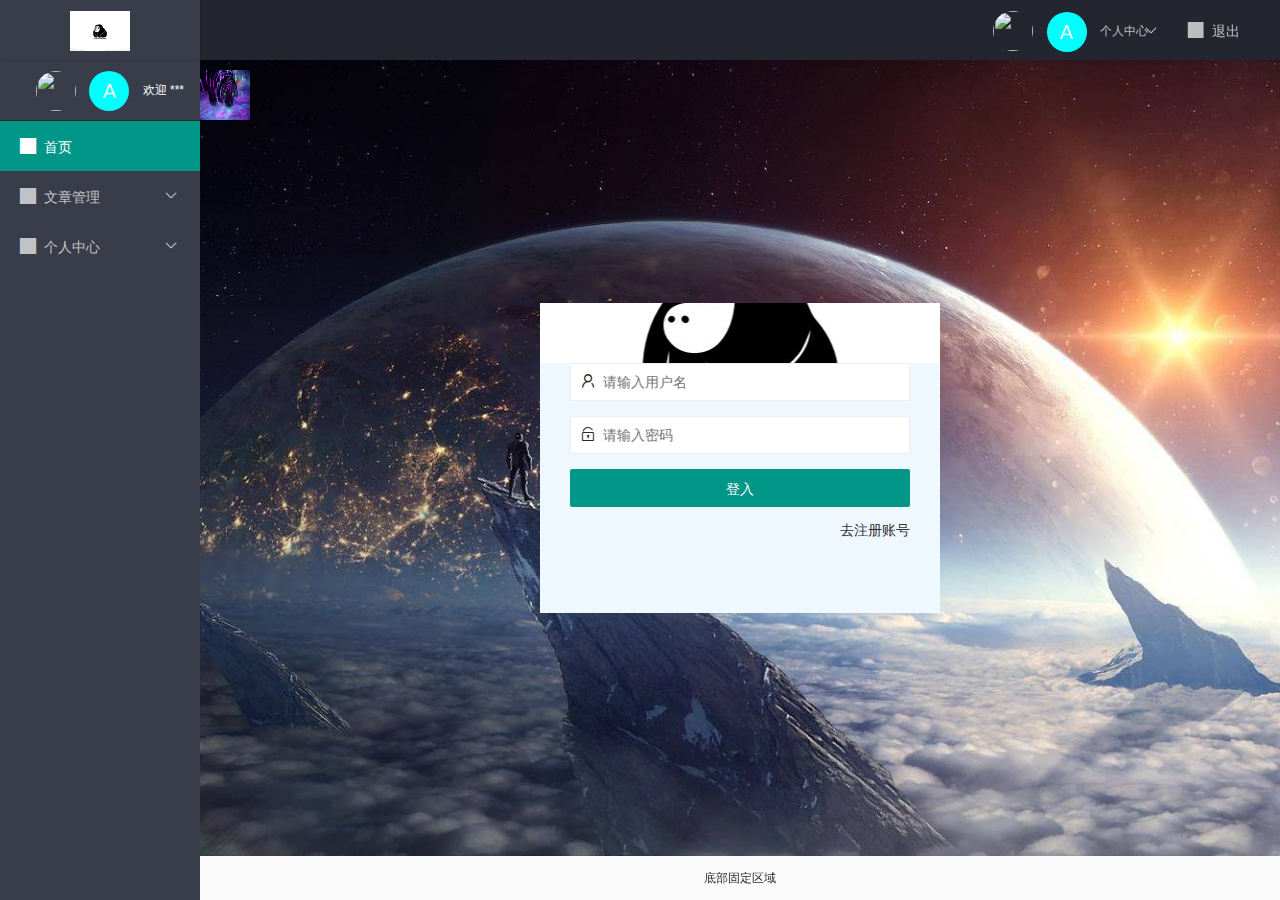
==== commit 193790b3: "nihao" ====
--- a/index.html
+++ b/index.html
@@ -34,6 +34,7 @@
       <li class="layui-nav-item layui-hide layui-show-md-inline-block">
         <a href="javascript:;" class="userinfo">
           <img src="//tva1.sinaimg.cn/crop.0.0.118.118.180/5db11ff4gw1e77d3nqrv8j203b03cweg.jpg" class="layui-nav-img">
+          <span class="text-avater">A</span>
           个人中心
         </a>
         <dl class="layui-nav-child">
@@ -50,8 +51,9 @@
   
   <div class="layui-side layui-bg-black">
     <div class="layui-side-scroll">
-      <div  class="userinfo">
+      <div  class="userinfo ">
         <img src="//tva1.sinaimg.cn/crop.0.0.118.118.180/5db11ff4gw1e77d3nqrv8j203b03cweg.jpg" class="layui-nav-img">
+        <span class="text-avater">A</span>
         <span id="welecome">欢迎 ***</span>
       </div>
         <!-- 左侧导航区域（可配合layui已有的垂直导航） -->
@@ -91,6 +93,11 @@
 
 <!-- 导入layui  -->
 <script src="/assets/lib/layui/layui/layui.js"></script>
+<!-- 导入juqury.js -->
+<script src="/assets/lib/jquery.js"></script>
+<script src="/assets/js/baseAPI.js"></script>
+<!-- 导入自己JS -->
+<script src="/assets/js/index.js"></script>
 </body>
     
 </html>--- a/assets/css/index.css
+++ b/assets/css/index.css
@@ -23,5 +23,29 @@
 .userinfo{
     height: 60px;
     line-height: 60px;
-    text-align: center:
+    text-align: center;
+    font-size: 12px;
+    user-select: none;
+
+}
+.layui-side-scroll .userinfo {
+    border-bottom: 1px solid #282b28;
+}
+.layui-nav-img {
+    height: 40px;
+    width: 40px;
+}
+.text-avater {
+    display: inline-block;
+    height: 40px;
+    width: 40px;
+    background-color: aqua;
+    border-radius: 50%;
+    font-size: 20px;
+    line-height: 40px;
+    text-align: center;
+    color: aliceblue;
+    position: relative;
+    top: 4px;
+    margin-right: 10px;
 }